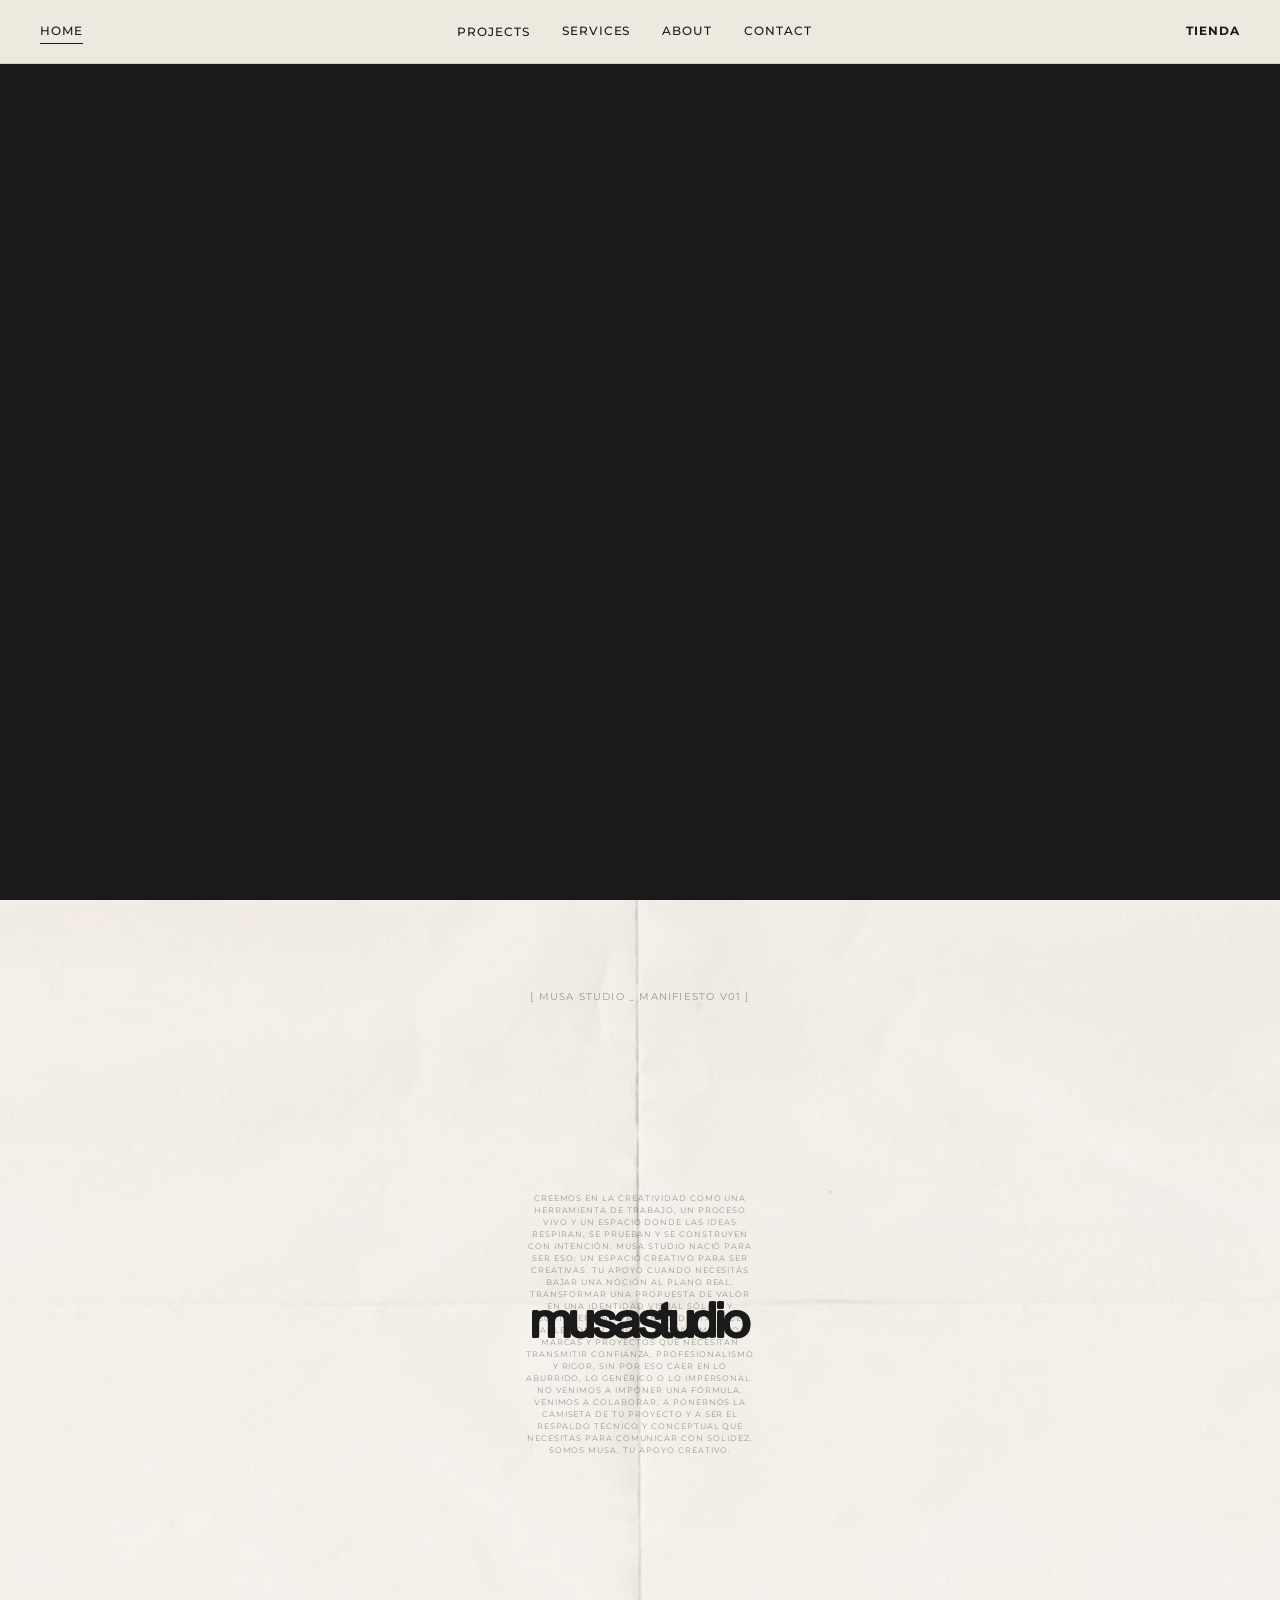
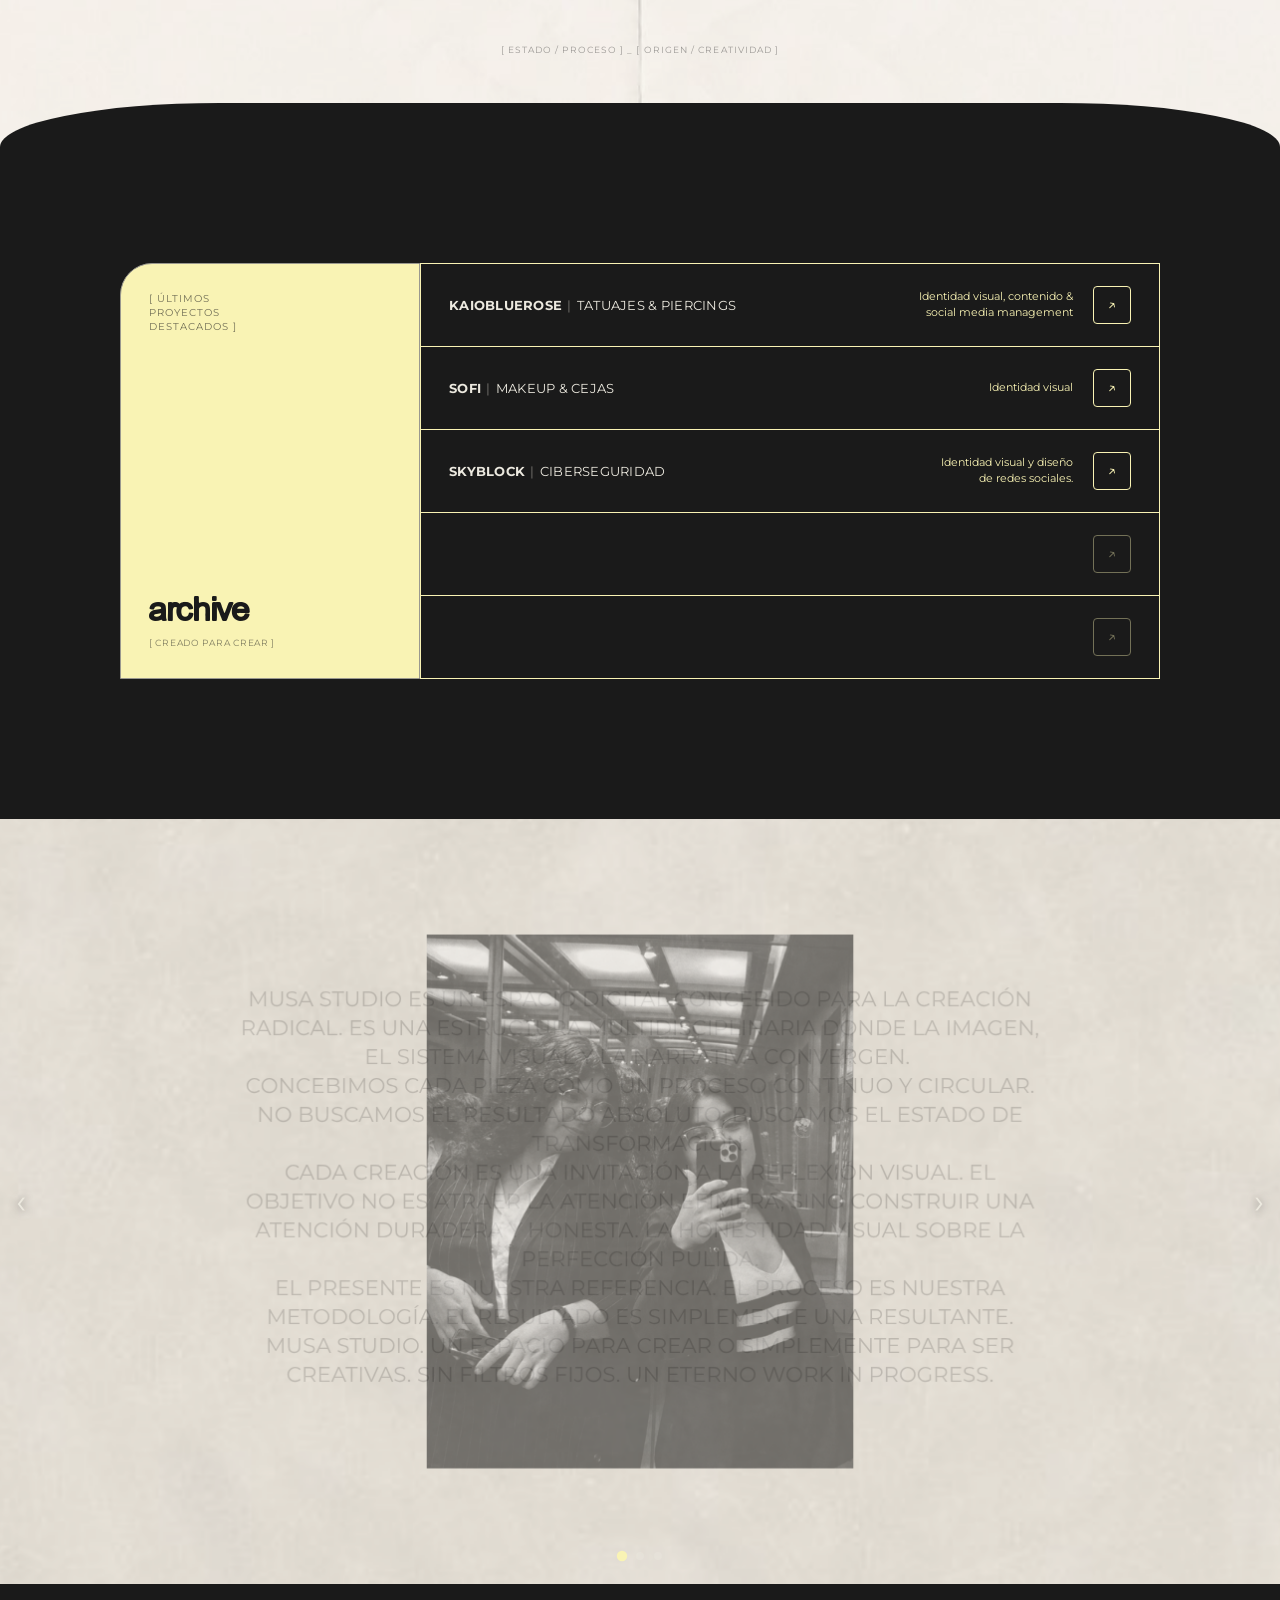
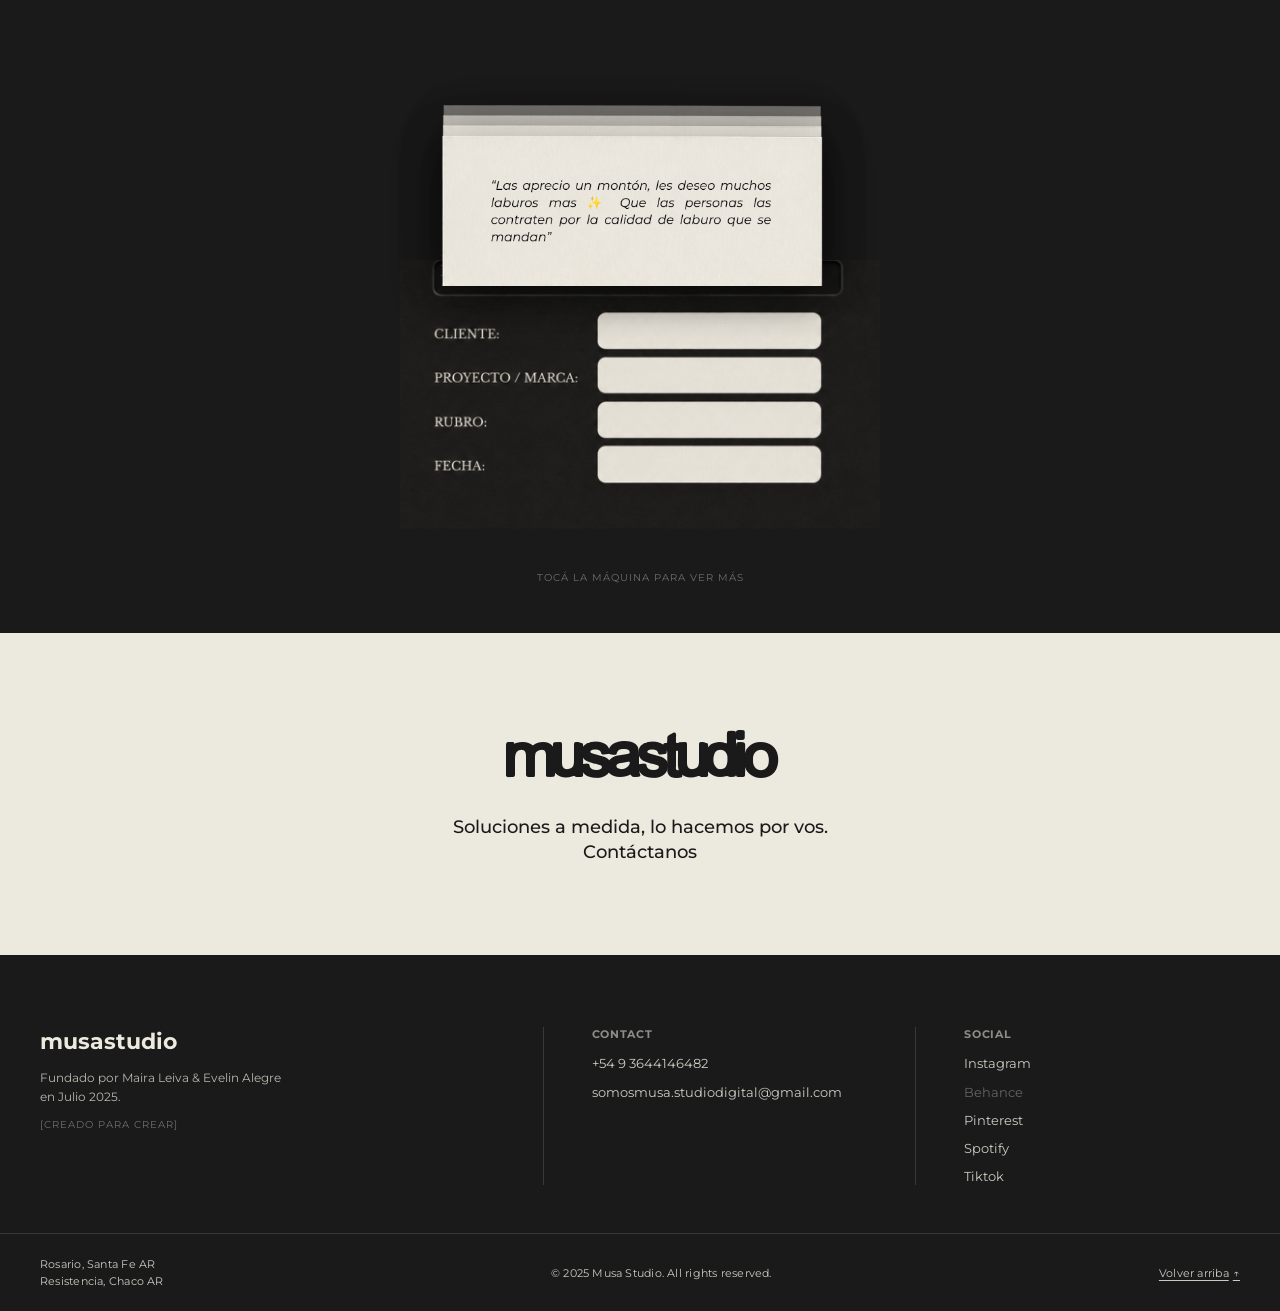
==== index.html @ b4efd7d6 "ultimo" ====
<!DOCTYPE html>
<html lang="es">
<head>
  <meta charset="UTF-8">
  <meta name="viewport" content="width=device-width, initial-scale=1.0">
  <title>musa studio</title>
  <meta name="description" content="musa studio — estudio digital. Editorial Brutalism mezclado con Raw Industrial &amp; Y2K Archive.">

  <!-- Montserrat (self-host disponible a pedido) -->
  <link rel="preconnect" href="https://fonts.googleapis.com">
  <link rel="preconnect" href="https://fonts.gstatic.com" crossorigin>
  <link href="https://fonts.googleapis.com/css2?family=Montserrat:ital,wght@0,400;0,500;0,600;0,700;1,400&display=swap" rel="stylesheet">

  <link rel="stylesheet" href="css/variables.css">
  <link rel="stylesheet" href="css/reset.css">
  <link rel="stylesheet" href="css/base.css">
  <link rel="stylesheet" href="css/navbar.css">
  <link rel="stylesheet" href="css/hero.css">
  <link rel="stylesheet" href="css/manifesto.css">
  <link rel="stylesheet" href="css/archive-index.css">
  <link rel="stylesheet" href="css/carousel.css">
  <link rel="stylesheet" href="css/testimonials.css">
  <link rel="stylesheet" href="css/solutions.css">
  <link rel="stylesheet" href="css/closing.css">
  <link rel="stylesheet" href="css/contact-modal.css">
  <link rel="stylesheet" href="css/main.css">
</head>
<body>

  <!-- ============================== NAVBAR ============================== -->
  <header class="navbar">
    <div class="navbar__inner container">
      <button class="navbar__toggle" aria-expanded="false" aria-controls="navbar-menu" aria-label="Abrir menú">
        <span></span><span></span><span></span>
      </button>

      <nav class="navbar__menu" id="navbar-menu">
        <a class="navbar__link is-active" href="index.html">Home</a>

        <div class="navbar__group">
          <div class="navbar__item navbar__item--dropdown">
            <a class="navbar__link" href="projects.html">Projects</a>
            <div class="navbar__dropdown">
              <a class="navbar__dropdown-link" href="kaiobluerose.html">Kaiobluerose</a>
              <a class="navbar__dropdown-link" href="sofi.html">Sofi</a>
              <a class="navbar__dropdown-link" href="skyblock.html">Skyblock</a>
              <a class="navbar__dropdown-link" href="essenza.html">Essenza</a>
              <a class="navbar__dropdown-link" href="connect.html">Connect</a>
              <a class="navbar__dropdown-link" href="hache.html">Hache</a>
              <a class="navbar__dropdown-link navbar__dropdown-link--flyers" href="projects.html#flyers">Flyers/Posters</a>
            </div>
          </div>
          <a class="navbar__link" href="services.html">Services</a>
          <a class="navbar__link" href="about.html">About</a>
          <a class="navbar__link" href="#contact" data-modal-trigger="contact">Contact</a>
        </div>

        <a class="navbar__link navbar__link--tienda" href="tienda.html">Tienda</a>
      </nav>
    </div>
  </header>

  <!-- ============================== MODAL CONTACTO ============================== -->
  <div class="contact-modal" id="contact-modal" aria-hidden="true">
    <div class="contact-modal__panel" role="dialog" aria-modal="true" aria-label="Contacto">
      <button class="contact-modal__close" type="button" data-modal-close aria-label="Cerrar">✕</button>

      <div class="contact-modal__grid">
        <div class="contact-modal__col">
          <div class="contact-modal__brand">
            <span class="contact-modal__r">®</span>
            <img class="contact-modal__mark" src="assets/images/logo.png" alt="musa studio">
          </div>
          <span class="contact-modal__est">Est. 05 Jul 2025</span>
          <address class="contact-modal__address">
            Rosario, Santa Fe<br>
            Resistencia, Chaco
          </address>
        </div>

        <div class="contact-modal__col">
          <span class="contact-modal__label">Contact</span>
          <a class="contact-modal__phone" href="https://wa.me/message/OO7WUYXF4WVVK1" target="_blank" rel="noopener">+54 9 3644146482</a>
          <a class="contact-modal__email" href="mailto:somosmusa.studiodigital@gmail.com">somosmusa.studiodigital@gmail.com</a>
        </div>

        <div class="contact-modal__col contact-modal__col--right">
          <span class="contact-modal__label">Social</span>
          <div class="contact-modal__social-grid">
            <a class="contact-modal__social" href="https://www.instagram.com/musa______studio/" target="_blank" rel="noopener">Instagram</a>
            <span class="contact-modal__social contact-modal__social--soon" aria-disabled="true">Behance</span>
            <a class="contact-modal__social" href="https://ar.pinterest.com/somosmusastudio/" target="_blank" rel="noopener">Pinterest</a>
            <a class="contact-modal__social" href="https://open.spotify.com/playlist/0AwYGRo3HM85vfNB5bU7Uz" target="_blank" rel="noopener">Spotify</a>
            <a class="contact-modal__social" href="https://www.tiktok.com/@somosmusa.studio" target="_blank" rel="noopener">Tiktok</a>
          </div>
        </div>
      </div>

      <div class="contact-modal__watermark" aria-hidden="true">contact us</div>
    </div>
  </div>

  <main>

    <!-- ============================== HERO (video) ============================== -->
    <section class="hero" id="home" aria-label="Video de presentación">
      <!--
        Reemplazá el src por tu archivo final (ver assets/video/README.txt).
        poster: primer frame o imagen de carga mientras el video no está listo.
      -->
      <video
        class="hero__video"
        autoplay
        muted
        loop
        playsinline
        webkit-playsinline="true"
        preload="auto"
        poster="assets/video/hero-poster.jpg"
      >
        <source src="assets/video/banner%201.mp4" type="video/mp4">
        <p class="hero__fallback">musa studio</p>
      </video>
    </section>

    <!-- ============================== MUSASTUDIO / MANIFESTO ============================== -->
    <section class="manifesto" id="manifesto" data-reveal aria-label="Manifiesto musa studio">

      <div class="manifesto__fold" aria-hidden="true"></div>

      <!-- 10 imágenes distribuidas alrededor en tamaños variados. Ajustá
           --pos-x / --pos-y (posición %) y --pos-w (ancho) a gusto. -->
      <div class="manifesto__reveal-layer" aria-hidden="true">
        <img class="reveal-img" style="--pos-x:14%; --pos-y:18%; --pos-w:200px;" src="assets/images/reveal/8.png" alt="" loading="lazy">
        <img class="reveal-img" style="--pos-x:83%; --pos-y:15%; --pos-w:170px;" src="assets/images/reveal/9.png" alt="" loading="lazy">
        <img class="reveal-img" style="--pos-x:9%; --pos-y:62%; --pos-w:220px;" src="assets/images/reveal/10.png" alt="" loading="lazy">
        <img class="reveal-img" style="--pos-x:88%; --pos-y:66%; --pos-w:190px;" src="assets/images/reveal/11.png" alt="" loading="lazy">
        <img class="reveal-img" style="--pos-x:30%; --pos-y:85%; --pos-w:160px;" src="assets/images/reveal/12.png" alt="" loading="lazy">
        <img class="reveal-img" style="--pos-x:70%; --pos-y:88%; --pos-w:150px;" src="assets/images/reveal/IMG_3309.JPG" alt="" loading="lazy">
        <img class="reveal-img" style="--pos-x:22%; --pos-y:42%; --pos-w:130px;" src="assets/images/reveal/diseno-10.png" alt="" loading="lazy">
        <img class="reveal-img" style="--pos-x:78%; --pos-y:44%; --pos-w:170px;" src="assets/images/reveal/PORTF-SERVICES.png" alt="" loading="lazy">
        <img class="reveal-img" style="--pos-x:50%; --pos-y:80%; --pos-w:150px;" src="assets/images/reveal/7.png" alt="" loading="lazy">
        <img class="reveal-img" style="--pos-x:40%; --pos-y:14%; --pos-w:120px;" src="assets/images/reveal/ELEM PORTFOLIO.png" alt="" loading="lazy">
      </div>

      <div class="manifesto__mask" aria-hidden="true"></div>

      <div class="manifesto__content">

        <span class="manifesto__tag">[ MUSA STUDIO _ MANIFIESTO v01 ]</span>

        <div class="manifesto__scroll-block">
          <p class="manifesto__body">Creemos en la creatividad como una herramienta de trabajo, un proceso vivo y un espacio donde las ideas respiran, se prueban y se construyen con intención. Musa Studio nació para ser eso: un espacio creativo para ser creativas. Tu apoyo cuando necesitás bajar una noción al plano real, transformar una propuesta de valor en una identidad visual sólida y sostener una presencia digital que hable con claridad. Trabajamos con marcas y proyectos que necesitan transmitir confianza, profesionalismo y rigor, sin por eso caer en lo aburrido, lo genérico o lo impersonal. No venimos a imponer una fórmula. Venimos a colaborar, a ponernos la camiseta de tu proyecto y a ser el respaldo técnico y conceptual que necesitás para comunicar con solidez. Somos MUSA, tu apoyo creativo.</p>
          <h2 class="manifesto__wordmark">musastudio</h2>
        </div>

        <span class="manifesto__tag manifesto__tag--footer">[ ESTADO / PROCESO ] _ [ ORIGEN / CREATIVIDAD ]</span>

      </div>

      <!-- El isotipo (1.png) va SOBRE el wordmark, no detrás: usa las mismas
           coordenadas de revelo (--mx/--my/--reveal-r heredadas de .manifesto)
           para aparecer justo donde está el cursor, por encima de todo. -->
      <div class="manifesto__logo-reveal" aria-hidden="true">
        <img src="assets/images/reveal/1.png" alt="" loading="lazy">
      </div>
    </section>

    <!-- ============================== ARCHIVE / PROYECTOS DESTACADOS ============================== -->
    <section class="archive-index" id="archive" aria-label="Últimos proyectos destacados">
      <div class="archive-index__panel">

        <div class="archive-index__left">
          <span class="archive-index__label">[ Últimos proyectos destacados ]</span>

          <div class="archive-index__brand">
            <span class="archive-index__brand-name">archive</span>
            <span class="archive-index__brand-sub">[ Creado para crear ]</span>
          </div>
        </div>

        <ul class="archive-index__list">
          <li class="archive-index__row">
            <a class="archive-index__row-link" href="kaiobluerose.html">
              <span class="archive-index__row-title"><span class="archive-index__row-brand">Kaiobluerose</span> <span class="archive-index__row-sep">|</span> Tatuajes &amp; Piercings</span>
              <span class="archive-index__row-desc">Identidad visual, contenido &amp;<br>social media management</span>
              <span class="archive-index__row-arrow" aria-hidden="true">↗︎</span>
            </a>
          </li>
          <li class="archive-index__row">
            <a class="archive-index__row-link" href="sofi.html">
              <span class="archive-index__row-title"><span class="archive-index__row-brand">Sofi</span> <span class="archive-index__row-sep">|</span> Makeup &amp; Cejas</span>
              <span class="archive-index__row-desc">Identidad visual</span>
              <span class="archive-index__row-arrow" aria-hidden="true">↗︎</span>
            </a>
          </li>
          <li class="archive-index__row">
            <a class="archive-index__row-link" href="skyblock.html">
              <span class="archive-index__row-title"><span class="archive-index__row-brand">Skyblock</span> <span class="archive-index__row-sep">|</span> Ciberseguridad</span>
              <span class="archive-index__row-desc">Identidad visual y diseño<br>de redes sociales.</span>
              <span class="archive-index__row-arrow" aria-hidden="true">↗︎</span>
            </a>
          </li>
          <!-- Filas vacías: slots listos para los próximos proyectos destacados.
               Este índice es solo para destacados — el resto de los
               proyectos (Essenza, Hache, Connect...) viven en el índice
               completo de la página Projects, no acá.
               Completá título/desc/href, o borrá el <li> si no las querés todavía. -->
          <li class="archive-index__row archive-index__row--empty">
            <a class="archive-index__row-link" href="projects.html">
              <span class="archive-index__row-title"></span>
              <span class="archive-index__row-desc"></span>
              <span class="archive-index__row-arrow" aria-hidden="true">↗︎</span>
            </a>
          </li>
          <li class="archive-index__row archive-index__row--empty">
            <a class="archive-index__row-link" href="projects.html">
              <span class="archive-index__row-title"></span>
              <span class="archive-index__row-desc"></span>
              <span class="archive-index__row-arrow" aria-hidden="true">↗︎</span>
            </a>
          </li>
        </ul>

      </div>
    </section>

    <!-- ============================== BANNER PROMOCIONAL (carrusel) ============================== -->
    <section class="carousel" id="promo" aria-label="Banner promocional" aria-roledescription="carrusel">
      <!-- Agregá/sacá <figure class="carousel__slide"> + su .carousel__dot según
           cuántas imágenes vayas a subir. Reemplazá los src por tus archivos
           (ver assets/images/carousel/README.txt). -->
      <div class="carousel__track">
        <figure class="carousel__slide is-active">
          <img src="assets/images/carousel/3.png" alt="" loading="lazy">
        </figure>
        <figure class="carousel__slide">
          <img src="assets/images/carousel/13.png" alt="" loading="lazy">
        </figure>
        <figure class="carousel__slide">
          <img src="assets/images/carousel/ad6.png" alt="" loading="lazy">
        </figure>
      </div>

      <button class="carousel__arrow carousel__arrow--prev" aria-label="Slide anterior">‹</button>
      <button class="carousel__arrow carousel__arrow--next" aria-label="Slide siguiente">›</button>

      <div class="carousel__dots" role="tablist" aria-label="Seleccionar slide">
        <button class="carousel__dot is-active" aria-label="Ir al slide 1" aria-selected="true"></button>
        <button class="carousel__dot" aria-label="Ir al slide 2" aria-selected="false"></button>
        <button class="carousel__dot" aria-label="Ir al slide 3" aria-selected="false"></button>
      </div>
    </section>

    <!-- ============================== TESTIMONIOS ============================== -->
    <section class="testimonials" id="testimonios" aria-label="Testimonios de clientes">
      <div class="testimonials__stage">

        <!-- Reemplazá los src por tus PNG (ver assets/images/testimonials/README.txt).
             Para sumar más tarjetas, copiá un <li> más: el JS las toma solas. -->
        <ul class="testimonials__cards">
          <li class="testimonials__card" data-stack="0">
            <img src="assets/images/testimonials/6.png" alt="Testimonio" loading="lazy">
          </li>
          <li class="testimonials__card" data-stack="1">
            <img src="assets/images/testimonials/7.png" alt="Testimonio" loading="lazy">
          </li>
          <li class="testimonials__card" data-stack="2">
            <img src="assets/images/testimonials/8.png" alt="Testimonio" loading="lazy">
          </li>
          <li class="testimonials__card" data-stack="3">
            <img src="assets/images/testimonials/9.png" alt="Testimonio" loading="lazy">
          </li>
          <li class="testimonials__card" data-stack="4">
            <img src="assets/images/testimonials/10.png" alt="Testimonio" loading="lazy">
          </li>
          <li class="testimonials__card" data-stack="5">
            <img src="assets/images/testimonials/11.png" alt="Testimonio" loading="lazy">
          </li>
          <li class="testimonials__card" data-stack="6">
            <img src="assets/images/testimonials/12.png" alt="Testimonio" loading="lazy">
          </li>
          <li class="testimonials__card" data-stack="7">
            <img src="assets/images/testimonials/13.png" alt="Testimonio" loading="lazy">
          </li>
        </ul>

        <button class="testimonials__machine" type="button" aria-label="Ver siguiente testimonio">
          <img src="assets/images/testimonials/maquina.png" alt="" aria-hidden="true">
        </button>

        <span class="testimonials__hint">Tocá la máquina para ver más</span>
      </div>
    </section>

    <!-- ============================== SOLUCIONES A MEDIDA ============================== -->
    <section class="solutions" aria-label="Soluciones a medida">
      <h2 class="solutions__wordmark">musastudio</h2>
      <p class="solutions__lead">Soluciones a medida, lo hacemos por vos. Contáctanos</p>
    </section>

    <!-- ============================== CIERRE ============================== -->
    <section class="closing" id="contacto" aria-label="Cierre">

      <div class="closing__main">

        <div class="closing__col closing__col--brand">
          <span class="closing__wordmark">musastudio</span>
          <p class="closing__founded">Fundado por Maira Leiva &amp; Evelin Alegre en Julio 2025.</p>
          <span class="closing__tag">[Creado para crear]</span>
        </div>

        <div class="closing__col closing__col--contact">
          <span class="closing__label">Contact</span>
          <a class="closing__link" href="https://wa.me/message/OO7WUYXF4WVVK1" target="_blank" rel="noopener">+54 9 3644146482</a>
          <a class="closing__link" href="mailto:somosmusa.studiodigital@gmail.com">somosmusa.studiodigital@gmail.com</a>
        </div>

        <div class="closing__col closing__col--social">
          <span class="closing__label">Social</span>
          <a class="closing__link" href="https://www.instagram.com/musa______studio/" target="_blank" rel="noopener">Instagram</a>
          <span class="closing__link closing__link--soon" aria-disabled="true">Behance</span>
          <a class="closing__link" href="https://ar.pinterest.com/somosmusastudio/" target="_blank" rel="noopener">Pinterest</a>
          <a class="closing__link" href="https://open.spotify.com/playlist/0AwYGRo3HM85vfNB5bU7Uz" target="_blank" rel="noopener">Spotify</a>
          <a class="closing__link" href="https://www.tiktok.com/@somosmusa.studio" target="_blank" rel="noopener">Tiktok</a>
        </div>

      </div>

      <footer class="closing__footer">
        <span class="closing__location">Rosario, Santa Fe AR<br>Resistencia, Chaco AR</span>
        <span>© 2025 Musa Studio. All rights reserved.</span>
        <a href="#home" class="closing__totop">
          <span class="closing__totop-label">Volver arriba</span>
          <span class="closing__totop-icon" aria-hidden="true">↑</span>
        </a>
      </footer>
    </section>

  </main>

  <script src="js/main.js" defer></script>
  <script src="js/reveal.js" defer></script>
  <script src="js/carousel.js" defer></script>
  <script src="js/testimonials.js" defer></script>
  <script src="js/contact-modal.js" defer></script>
</body>
</html>
---- css/variables.css ----
/* ==========================================================================
   MUSA STUDIO — Design tokens
   ========================================================================== */

:root {
  /* Colors */
  --color-bg: #ece9df;
  --color-text: #1a1a1a;
  --color-accent: #f9f3b4;
  --color-bg-rgb: 236, 233, 223;
  --color-text-rgb: 26, 26, 26;
  --color-accent-rgb: 249, 243, 180;
  --color-border-muted: #9a988f; /* gris "oficina" — para bordes sobre acento/negro sin usar el negro puro */

  /* Fonts */
  --font-display: 'Bootzy TM', 'Helvetica Neue', Arial, sans-serif;
  --font-body: 'Montserrat', 'Helvetica Neue', Arial, sans-serif;
  --font-asterisk: 'Redaction Asterisk', serif;

  /* Layout */
  --nav-height: 64px;
  --nav-height-mobile: 56px;
  --container-padding: 40px;
  --container-padding-mobile: 20px;

  /* Motion */
  --ease-default: cubic-bezier(0.65, 0, 0.35, 1);
}

@media (max-width: 767px) {
  :root {
    --container-padding: var(--container-padding-mobile);
  }
}
---- css/base.css ----
/* ==========================================================================
   Fonts
   ========================================================================== */

/* BOOTZY TM — fuente propietaria del estudio. */
@font-face {
  font-family: 'Bootzy TM';
  src: url('../fonts/BootzyTM.woff2') format('woff2'),
       url('../fonts/BootzyTM.woff') format('woff'),
       url('../fonts/BootzyTM.ttf') format('truetype');
  font-weight: 400 800;
  font-style: normal;
  font-display: swap;
}

/* REDACTION — usada solo para el glifo del asterisco de Projects. */
@font-face {
  font-family: 'Redaction Asterisk';
  src: url('../fonts/redaction-50-latin-400-italic.ttf') format('truetype');
  font-weight: 400;
  font-style: italic;
  font-display: swap;
}

/* Montserrat vía Google Fonts, ver <link> en index.html.
   Si preferís self-host (sin dependencia externa), avisame y armo
   /fonts/Montserrat-*.woff2 + @font-face acá mismo. */

/* ==========================================================================
   Base
   ========================================================================== */

body {
  background-color: var(--color-bg);
  color: var(--color-text);
  font-family: var(--font-body);
}

.container {
  width: 100%;
  padding-inline: var(--container-padding);
}

.visually-hidden {
  position: absolute;
  width: 1px;
  height: 1px;
  overflow: hidden;
  clip: rect(0 0 0 0);
  white-space: nowrap;
}

/* ==========================================================================
   Textura de papel — generada en CSS (SVG feTurbulence), sin imagen externa.
   Se aplica como overlay via ::before sobre cualquier elemento con esta clase.
   ========================================================================== */

.paper-texture {
  position: relative;
  background-color: var(--color-bg);
}

.paper-texture::before {
  content: '';
  position: absolute;
  inset: 0;
  pointer-events: none;
  background-image: url("data:image/svg+xml,%3Csvg xmlns='http://www.w3.org/2000/svg' width='320' height='320'%3E%3Cfilter id='n'%3E%3CfeTurbulence type='fractalNoise' baseFrequency='0.85' numOctaves='3' stitchTiles='stitch'/%3E%3CfeColorMatrix type='matrix' values='0 0 0 0 0 0 0 0 0 0 0 0 0 0 0 0 0 0 0.45 0'/%3E%3C/filter%3E%3Crect width='100%25' height='100%25' filter='url(%23n)'/%3E%3C/svg%3E");
  background-repeat: repeat;
  mix-blend-mode: multiply;
  opacity: 0.35;
  z-index: 1;
}

/* asegura que el contenido real quede por encima de la textura */
.paper-texture > * {
  position: relative;
  z-index: 2;
}
---- css/navbar.css ----
/* ==========================================================================
   Navbar — fija, ancho completo, se mantiene en scroll
   ========================================================================== */

.navbar {
  position: fixed;
  top: 0;
  left: 0;
  width: 100%;
  height: var(--nav-height);
  z-index: 1000;
  background-color: var(--color-bg);
  border-bottom: 1px solid rgba(var(--color-text-rgb), 0.12);
}

.navbar__inner {
  position: relative;
  height: 100%;
  display: flex;
  align-items: center;
}

.navbar__menu {
  width: 100%;
  height: 100%;
  display: flex;
  align-items: center;
  justify-content: space-between;
  gap: 24px;
}

.navbar__group {
  display: flex;
  align-items: center;
  gap: 32px;
}

.navbar__link {
  font-family: var(--font-body);
  font-size: 12px;
  font-weight: 500;
  letter-spacing: 0.08em;
  text-transform: uppercase;
  white-space: nowrap;
  position: relative;
  padding-block: 4px;
}

.navbar__link::after {
  content: '';
  position: absolute;
  left: 0;
  bottom: 0;
  width: 0%;
  height: 1px;
  background-color: var(--color-text);
  transition: width 0.25s var(--ease-default);
}

.navbar__link:hover::after,
.navbar__link.is-active::after {
  width: 100%;
}

.navbar__link--tienda {
  font-weight: 700;
}

/* ---- Dropdown "Projects" (hover, solo desktop) ---- */

.navbar__item--dropdown {
  position: relative;
}

.navbar__dropdown {
  /* pegado (top:100%, sin margin) a propósito: un margin acá crearía un
     hueco "muerto" entre el link y el menú donde se pierde el :hover al
     mover el mouse en diagonal, y con pointer-events:none el clic no
     llega. El aire visual de antes ahora es padding-top, así el área
     hover-able queda continua desde el link hasta el último ítem. */
  position: absolute;
  top: 100%;
  left: 50%;
  transform: translateX(-50%) translateY(4px);
  background-color: var(--color-bg);
  border: 1px solid rgba(var(--color-text-rgb), 0.12);
  border-radius: 10px;
  padding: 20px 8px 8px;
  display: flex;
  flex-direction: column;
  gap: 1px;
  min-width: 190px;
  box-shadow: 0 16px 36px rgba(var(--color-text-rgb), 0.18);
  opacity: 0;
  visibility: hidden;
  pointer-events: none;
  transition: opacity 0.2s var(--ease-default), transform 0.2s var(--ease-default), visibility 0s linear 0.2s;
  z-index: 1100;
}

.navbar__item--dropdown:hover .navbar__dropdown,
.navbar__item--dropdown:focus-within .navbar__dropdown {
  opacity: 1;
  visibility: visible;
  pointer-events: auto;
  transform: translateX(-50%) translateY(0);
  transition: opacity 0.2s var(--ease-default), transform 0.2s var(--ease-default);
}

.navbar__dropdown-link {
  font-family: var(--font-body);
  font-size: 12px;
  font-weight: 500;
  letter-spacing: 0.06em;
  text-transform: uppercase;
  color: var(--color-text);
  white-space: nowrap;
  padding: 9px 14px;
  border-radius: 6px;
  transition: background-color 0.15s var(--ease-default);
}

.navbar__dropdown-link:hover,
.navbar__dropdown-link:focus-visible {
  background-color: var(--color-accent);
  outline: none;
}

.navbar__dropdown-link--flyers {
  margin-top: 6px;
  padding-top: 15px;
  border-top: 1px solid rgba(var(--color-text-rgb), 0.12);
}

/* El dropdown es un recurso de mouse/hover — en mobile "Projects" es
   un link normal, sin submenú. */
@media (max-width: 767px) {
  .navbar__dropdown {
    display: none;
  }
}

/* ---- Variante oscura (páginas con hero negro, ej. Projects) ---- */

.navbar--dark {
  background-color: var(--color-text);
  border-bottom-color: rgba(var(--color-bg-rgb), 0.12);
}

.navbar--dark .navbar__link {
  color: var(--color-bg);
}

.navbar--dark .navbar__link::after {
  background-color: var(--color-bg);
}

.navbar--dark .navbar__toggle span {
  background-color: var(--color-bg);
}

@media (max-width: 767px) {
  .navbar--dark .navbar__menu {
    background-color: var(--color-text);
  }
}

/* ---- Toggle mobile (hamburger) ---- */

.navbar__toggle {
  display: none;
  position: absolute;
  /* right:0 ignoraba el padding del contenedor y quedaba pegada al
     borde real de la pantalla — se posiciona relativo al borde de la
     caja, no de su padding */
  right: var(--container-padding-mobile);
  top: 50%;
  transform: translateY(-50%);
  flex-direction: column;
  justify-content: center;
  gap: 5px;
  width: 32px;
  height: 32px;
  z-index: 1001;
}

.navbar__toggle span {
  display: block;
  width: 100%;
  height: 1.5px;
  background-color: var(--color-text);
  transition: transform 0.25s var(--ease-default), opacity 0.25s var(--ease-default);
}

.navbar__toggle[aria-expanded="true"] span:nth-child(1) {
  transform: translateY(6.5px) rotate(45deg);
}
.navbar__toggle[aria-expanded="true"] span:nth-child(2) {
  opacity: 0;
}
.navbar__toggle[aria-expanded="true"] span:nth-child(3) {
  transform: translateY(-6.5px) rotate(-45deg);
}

/* ==========================================================================
   Responsive
   ========================================================================== */

@media (max-width: 1024px) {
  .navbar__group,
  .navbar__menu {
    gap: 20px;
  }
}

@media (max-width: 767px) {
  .navbar {
    height: var(--nav-height-mobile);
  }

  .navbar__toggle {
    display: flex;
  }

  .navbar__menu {
    position: fixed;
    inset: 0;
    top: var(--nav-height-mobile);
    height: calc(100svh - var(--nav-height-mobile));
    background-color: var(--color-bg);
    flex-direction: column;
    /* a la derecha a propósito: queda cerca del pulgar de la mano que
       sostiene el teléfono y tocó la hamburguesa, también a la derecha */
    align-items: flex-end;
    text-align: right;
    justify-content: center;
    gap: 28px;
    padding: var(--container-padding-mobile);
    transform: translateX(100%);
    transition: transform 0.35s var(--ease-default);
    visibility: hidden;
  }

  .navbar__menu.is-open {
    transform: translateX(0);
    visibility: visible;
  }

  .navbar__menu .navbar__group {
    flex-direction: column;
    align-items: flex-end;
    gap: 22px;
  }

  .navbar__menu .navbar__link {
    font-size: 22px;
  }
}
---- css/hero.css ----
/* ==========================================================================
   Hero — sección de video a pantalla completa
   ========================================================================== */

.hero {
  position: relative;
  width: 100%;
  height: 100svh;
  overflow: hidden;
  background-color: var(--color-text); /* se ve mientras carga el video */
}

.hero__video {
  position: absolute;
  inset: 0;
  width: 100%;
  height: 100%;
  object-fit: cover;
}

/* Texto/alt de respaldo si el navegador no reproduce video */
.hero__fallback {
  position: absolute;
  inset: 0;
  display: flex;
  align-items: center;
  justify-content: center;
  color: var(--color-bg);
  font-family: var(--font-body);
  font-size: 14px;
  letter-spacing: 0.08em;
  text-transform: uppercase;
}

@media (max-width: 767px) {
  .hero {
    height: 100svh;
  }
}
---- css/manifesto.css ----
/* ==========================================================================
   Sección "musastudio" — wordmark + manifiesto + reveal de imágenes al cursor
   ========================================================================== */

@property --reveal-r {
  syntax: '<length>';
  /* true: el JS setea esta variable en .manifesto (la sección), y tanto
     .manifesto__mask como .manifesto__logo-reveal la necesitan por
     herencia. Con inherits:false (como estaba) nunca llegaba y el radio
     quedaba fijo en 0 — por eso no se veía nada del revelado. */
  inherits: true;
  initial-value: 0px;
}

.manifesto {
  position: relative;
  z-index: 0; /* crea su propio stacking context: sin esto, los z-index
    internos (hasta 4) se filtran al contexto raíz y terminan pintando por
    encima de .archive-index, que la superpone desde abajo */
  overflow: hidden;
  padding-block: 90px;
  background-color: var(--color-bg);
  background-image: url('../assets/images/reveal/fondo%20textura.png');
  background-size: cover;
  background-position: center;
  background-repeat: no-repeat;
}

/* Línea de pliegue central, simulando el papel doblado al medio */
.manifesto__fold {
  position: absolute;
  top: 0;
  left: 50%;
  width: 60px;
  height: 100%;
  transform: translateX(-50%);
  background: linear-gradient(
    90deg,
    transparent 0%,
    rgba(var(--color-text-rgb), 0.05) 46%,
    rgba(var(--color-text-rgb), 0.09) 50%,
    rgba(var(--color-text-rgb), 0.05) 54%,
    transparent 100%
  );
  z-index: 1;
  pointer-events: none;
}

/* ---- Capa de imágenes a revelar (debajo de todo) ---- */

.manifesto__reveal-layer {
  position: absolute;
  inset: 0;
  z-index: 2;
  pointer-events: none;
  opacity: 0;
  transition: opacity 0.3s var(--ease-default);
}

/* Red de seguridad: sin esta clase (que JS agrega/saca en hover), las
   imágenes quedan invisibles pase lo que pase con el mask-image de abajo. */
.manifesto.is-reveal-active .manifesto__reveal-layer {
  opacity: 1;
}

.reveal-img {
  position: absolute;
  left: var(--pos-x);
  top: var(--pos-y);
  width: var(--pos-w, 200px);
  aspect-ratio: 4 / 5;
  object-fit: cover;
  transform: translate(-50%, -50%);
  background-color: rgba(var(--color-text-rgb), 0.15);
}

/* ---- Isotipo — vive POR ENCIMA del wordmark, no detrás ----
   Usa el mismo agujero circular (mismas --mx/--my/--reveal-r, heredadas de
   .manifesto) pero pintado en una capa con z-index mayor al del contenido,
   así aparece delante de "musastudio" en vez de chocar/taparse con él. */
.manifesto__logo-reveal {
  position: absolute;
  inset: 0;
  z-index: 5;
  display: flex;
  align-items: center;
  justify-content: center;
  pointer-events: none;
  opacity: 0;
  transition: opacity 0.3s var(--ease-default);
  /* Radio extra (+150px) sobre el de la máscara de papel: la imagen del
     logo está corrida hacia arriba (ver .manifesto__logo-reveal img), así
     que este agujero necesita ser más grande para que llegue a cubrirla,
     si no el corrimiento la saca del área visible. */
  -webkit-mask-image: radial-gradient(
    circle calc(var(--reveal-r, 0px) + 150px) at var(--mx, 50%) var(--my, 50%),
    black 0%,
    black 70%,
    transparent 100%
  );
  mask-image: radial-gradient(
    circle calc(var(--reveal-r, 0px) + 150px) at var(--mx, 50%) var(--my, 50%),
    black 0%,
    black 70%,
    transparent 100%
  );
}

.manifesto.is-reveal-active .manifesto__logo-reveal {
  opacity: 1;
}

.manifesto__logo-reveal img {
  width: 90px;
  object-fit: contain;
  /* corrido hacia arriba para no quedar pegado sobre "musastudio" */
  transform: translateY(-130px);
}

/* ---- Capa "papel" que se recorta alrededor del cursor ---- */

.manifesto__mask {
  position: absolute;
  inset: 0;
  z-index: 3;
  background-color: var(--color-bg);
  /* Misma imagen que el fondo de .manifesto — esta capa es la que se ve en
     todo momento (tapa las imágenes de revelo); donde el mouse "abre" el
     agujero, se ve la imagen de revelo limpia, sin textura encima. */
  background-image: url('../assets/images/reveal/fondo%20textura.png');
  background-size: cover;
  background-position: center;
  background-repeat: no-repeat;
  -webkit-mask-image: radial-gradient(
    circle var(--reveal-r, 0px) at var(--mx, 50%) var(--my, 50%),
    transparent 0%,
    transparent 70%,
    black 100%
  );
  mask-image: radial-gradient(
    circle var(--reveal-r, 0px) at var(--mx, 50%) var(--my, 50%),
    transparent 0%,
    transparent 70%,
    black 100%
  );
  transition: --reveal-r 0.4s var(--ease-default);
  pointer-events: none;
}

/* ---- Contenido: wordmark centrado + manifiesto corrido detrás ---- */

.manifesto__content {
  position: relative;
  z-index: 4;
  display: flex;
  flex-direction: column;
  align-items: center;
  gap: 32px;
}

/* El wordmark centrado; sección chica y despejada (sin párrafo de fondo
   por ahora — vuelve cuando llegue el copy nuevo). */
.manifesto__scroll-block {
  /* grid con una sola celda ("stack"): el párrafo y el wordmark comparten
     exactamente el mismo lugar, uno detrás del otro — a diferencia de
     position:absolute + margin:auto, esto no depende de que el ancho
     disponible se calcule "a mano" y no se rompe en desktop */
  position: relative;
  width: 100%;
  min-height: 64vh;
  display: grid;
  grid-template-areas: 'stack';
  align-items: center;
  justify-items: center;
}

/* El manifiesto va detrás del wordmark, en el mismo lugar centrado —
   misma estética que los tags [ MUSA STUDIO... ] / [ ESTADO/PROCESO... ]
   que lo rodean: Montserrat, chico, tracked, mayúsculas, opacidad baja.
   El ancho de columna (max-width) es fijo, no depende del viewport, así
   el largo de renglón es el mismo en mobile y en desktop. */
.manifesto__body {
  grid-area: stack;
  z-index: 1;
  align-self: center;
  max-width: 56ch;
  padding-inline: 24px;
  font-family: var(--font-body);
  font-size: 8px;
  line-height: 1.5;
  letter-spacing: 0.12em;
  text-transform: uppercase;
  text-align: center;
  opacity: 0.4;
}

.manifesto__wordmark {
  grid-area: stack;
  position: relative;
  z-index: 2;
  font-family: var(--font-display);
  font-weight: 800;
  font-size: clamp(28px, 4.5vw, 60px);
  letter-spacing: -0.02em;
  line-height: 1;
  text-align: center;
}

.manifesto__tag {
  font-family: var(--font-body);
  font-size: 10px;
  letter-spacing: 0.12em;
  text-transform: uppercase;
  opacity: 0.4;
  text-align: center;
}

.manifesto__tag--footer {
  font-size: 9px;
  opacity: 0.4;
}

/* ==========================================================================
   Responsive
   ========================================================================== */

@media (max-width: 767px) {
  .manifesto {
    padding-block: 64px;
  }

  .manifesto__content {
    gap: 20px;
  }

  .manifesto__scroll-block {
    min-height: 48vh;
  }

  .manifesto__fold {
    width: 30px;
  }

  .reveal-img {
    width: 120px;
  }
}
---- css/archive-index.css ----
/* ==========================================================================
   Archive — índice de últimos proyectos destacados
   Toda la sección es negra (#1a1a1a) con esquinas superiores curvas —
   sube por encima del límite del manifiesto (margin-top negativo) para que
   la textura de papel se vea de fondo justo en el huequito que deja la
   curva, fusionando ambas secciones sin corte duro. El panel amarillo +
   lista quedan "flotando" con aire negro alrededor, no pegados al borde.
   ========================================================================== */

.archive-index {
  position: relative;
  z-index: 1;
  background-color: var(--color-text);
  /* radio elíptico: horizontal bien abierto / vertical bajo, para que la
     curva se estire a lo ancho en vez de ser un cuarto de círculo apretado
     en la punta. Sintaxis: <radios-horizontales> / <radios-verticales>. */
  border-radius: 220px 220px 0 0 / 44px 44px 0 0;
  overflow: hidden;
  margin-top: -44px;
  padding: 160px var(--container-padding) 140px;
}

.archive-index__panel {
  display: grid;
  grid-template-columns: minmax(220px, 300px) 1fr;
  max-width: 1040px;
  margin-inline: auto;
}

/* ---- Panel izquierdo: "archive" ---- */

.archive-index__left {
  background-color: var(--color-accent);
  border: 1px solid var(--color-border-muted);
  border-radius: 32px 0 0 0;
  padding: 28px;
  display: flex;
  flex-direction: column;
  justify-content: space-between;
  gap: 48px;
  min-height: 320px;
}

.archive-index__label {
  font-family: var(--font-body);
  font-size: 10px;
  letter-spacing: 0.1em;
  text-transform: uppercase;
  color: var(--color-text);
  opacity: 0.6;
  max-width: 15ch;
}

.archive-index__brand {
  display: flex;
  flex-direction: column;
  gap: 6px;
}

.archive-index__brand-name {
  font-family: var(--font-display);
  font-weight: 800;
  font-size: clamp(28px, 3vw, 40px);
  line-height: 1;
  color: var(--color-text);
}

.archive-index__brand-sub {
  font-family: var(--font-body);
  font-size: 9px;
  letter-spacing: 0.08em;
  text-transform: uppercase;
  color: var(--color-text);
  opacity: 0.55;
}

/* ---- Lista de proyectos ---- */

.archive-index__list {
  display: flex;
  flex-direction: column;
}

.archive-index__row-link {
  display: grid;
  grid-template-columns: 1fr auto auto;
  align-items: center;
  gap: 20px;
  padding: 22px 28px;
  /* línea fina en el color clave — así cada opción se remarca contra el
     fondo negro y no se pierde. Sin border-top: lo pone el borde inferior
     de la fila anterior, así la unión entre dos filas es una sola línea,
     nunca doble. */
  border: 1px solid var(--color-accent);
  border-top: none;
  transition: background-color 0.25s var(--ease-default), border-color 0.25s var(--ease-default);
}

.archive-index__list > .archive-index__row:first-child .archive-index__row-link {
  border-top: 1px solid var(--color-accent);
}

.archive-index__row-title {
  font-family: var(--font-body);
  font-size: 13px;
  font-weight: 400;
  letter-spacing: 0.02em;
  text-transform: uppercase;
  color: var(--color-bg);
  transition: color 0.2s var(--ease-default);
}

/* el bold va solo en el nombre de marca, no en la categoría que sigue */
.archive-index__row-brand {
  font-weight: 700;
}

.archive-index__row-sep {
  opacity: 0.45;
  margin-inline: 2px;
}

.archive-index__row-desc {
  font-family: var(--font-body);
  font-size: 11px;
  color: var(--color-accent);
  /* se arma en 2 renglones cuando el texto es más largo (Kaio, Skyblock) —
     eso evita que empuje la columna del título y quede todo apretado */
  /* el salto de línea de Kaio/Skyblock ahora es explícito (<br> en el HTML),
     no depende de dónde el texto rompe por ancho — así que esto es solo un
     techo de seguridad para textos futuros más largos */
  max-width: 32ch;
  text-align: right;
  transition: color 0.2s var(--ease-default);
}

.archive-index__row-arrow {
  width: 38px;
  height: 38px;
  display: flex;
  align-items: center;
  justify-content: center;
  border: 1px solid var(--color-accent);
  border-radius: 4px;
  color: var(--color-accent);
  font-size: 16px;
  line-height: 1;
  transition: background-color 0.25s var(--ease-default), color 0.25s var(--ease-default);
}

/* "según donde pongas el cursor, se pinta esa opción del color clave
   y el texto invierte a negro para contrastar" — igual que la caja archive.
   :active también, para que al tocar en mobile (sin cursor/hover) se
   vea el mismo pintado mientras el dedo sigue apoyado. */
.archive-index__row-link:hover,
.archive-index__row-link:focus-visible,
.archive-index__row-link:active {
  background-color: var(--color-accent);
  outline: none;
}

.archive-index__row-link:hover .archive-index__row-title,
.archive-index__row-link:hover .archive-index__row-desc,
.archive-index__row-link:focus-visible .archive-index__row-title,
.archive-index__row-link:focus-visible .archive-index__row-desc,
.archive-index__row-link:active .archive-index__row-title,
.archive-index__row-link:active .archive-index__row-desc {
  color: var(--color-text);
}

.archive-index__row-link:hover .archive-index__row-arrow,
.archive-index__row-link:focus-visible .archive-index__row-arrow,
.archive-index__row-link:active .archive-index__row-arrow {
  background-color: transparent;
  border-color: var(--color-text);
  color: var(--color-text);
}

.archive-index__row--empty .archive-index__row-arrow {
  opacity: 0.4;
}

/* Las filas vacías no tienen adónde ir: no se pintan al pasar el cursor,
   para que quede claro que no hay contenido para ver ahí. */
.archive-index__row--empty .archive-index__row-link:hover,
.archive-index__row--empty .archive-index__row-link:focus-visible,
.archive-index__row--empty .archive-index__row-link:active {
  background-color: transparent;
  box-shadow: none;
  cursor: default;
}

.archive-index__row--empty .archive-index__row-link:hover .archive-index__row-arrow,
.archive-index__row--empty .archive-index__row-link:focus-visible .archive-index__row-arrow,
.archive-index__row--empty .archive-index__row-link:active .archive-index__row-arrow {
  background-color: transparent;
  border-color: var(--color-accent);
  color: var(--color-accent);
  opacity: 0.4;
}

/* ==========================================================================
   Responsive
   ========================================================================== */

@media (max-width: 767px) {
  .archive-index {
    border-radius: 110px 110px 0 0 / 22px 22px 0 0;
    margin-top: -22px;
    padding: 100px var(--container-padding-mobile) 80px;
  }

  .archive-index__panel {
    grid-template-columns: 1fr;
  }

  .archive-index__left {
    border-radius: 20px 20px 0 0;
    min-height: unset;
    flex-direction: row;
    align-items: flex-end;
    justify-content: space-between;
    gap: 16px;
  }

  /* en mobile "archive" es lo único que queda de la marca — sin el
     subtítulo, y más grande para que se note bien */
  .archive-index__brand-sub {
    display: none;
  }

  .archive-index__brand-name {
    font-size: 48px;
  }

  .archive-index__row-link {
    grid-template-columns: 1fr auto;
    grid-template-areas:
      'title arrow'
      'desc  arrow';
    row-gap: 4px;
    padding: 18px 20px;
  }

  .archive-index__row-title {
    grid-area: title;
    font-size: 12px;
  }

  .archive-index__row-desc {
    grid-area: desc;
    white-space: normal;
    text-align: left;
    color: var(--color-bg);
    opacity: 0.8;
  }

  .archive-index__row-arrow {
    grid-area: arrow;
    width: 32px;
    height: 32px;
    font-size: 14px;
  }
}
---- css/carousel.css ----
/* ==========================================================================
   Carrusel — banner promocional (autoplay, sin librerías)
   ========================================================================== */

.carousel {
  position: relative;
  width: 100%;
  height: 85vh;
  overflow: hidden;
  background-color: var(--color-text);
}

.carousel__track {
  position: relative;
  width: 100%;
  height: 100%;
}

.carousel__slide {
  position: absolute;
  inset: 0;
  opacity: 0;
  visibility: hidden;
  transition: opacity 0.9s var(--ease-default), visibility 0s linear 0.9s;
}

.carousel__slide.is-active {
  opacity: 1;
  visibility: visible;
  transition: opacity 0.9s var(--ease-default);
}

.carousel__slide img {
  width: 100%;
  height: 100%;
  object-fit: cover;
}

/* ---- Flechas ---- */

.carousel__arrow {
  position: absolute;
  top: 50%;
  transform: translateY(-50%);
  display: flex;
  align-items: center;
  justify-content: center;
  background: none;
  border: none;
  color: var(--color-bg);
  font-size: 34px;
  line-height: 1;
  text-shadow: 0 1px 8px rgba(0, 0, 0, 0.5);
  z-index: 2;
  transition: opacity 0.2s var(--ease-default);
}

.carousel__arrow:hover {
  opacity: 0.6;
}

.carousel__arrow--prev {
  left: 16px;
}

.carousel__arrow--next {
  right: 16px;
}

/* ---- Dots ---- */

.carousel__dots {
  position: absolute;
  left: 50%;
  bottom: 24px;
  transform: translateX(-50%);
  display: flex;
  gap: 10px;
  z-index: 2;
}

.carousel__dot {
  width: 8px;
  height: 8px;
  border-radius: 50%;
  background-color: rgba(var(--color-bg-rgb), 0.4);
  transition: background-color 0.2s var(--ease-default), transform 0.2s var(--ease-default);
}

.carousel__dot.is-active {
  background-color: var(--color-accent);
  transform: scale(1.3);
}

/* ==========================================================================
   Responsive
   ========================================================================== */

@media (max-width: 767px) {
  .carousel {
    height: 60vh;
  }

  .carousel__arrow {
    font-size: 26px;
  }

  .carousel__arrow--prev {
    left: 10px;
  }

  .carousel__arrow--next {
    right: 10px;
  }
}
---- css/testimonials.css ----
/* ==========================================================================
   Testimonios — máquina + stack de tarjetas, unidos en una sola pieza.
   Al tocar la máquina, la tarjeta activa sale hacia arriba y se desvanece,
   mientras la siguiente avanza a su lugar.
   ========================================================================== */

.testimonials {
  background-color: var(--color-text);
  padding-block: 48px;
  overflow: hidden;
}

.testimonials__stage {
  display: flex;
  flex-direction: column;
  align-items: center;
}

/* ---- Stack de tarjetas ---- */

.testimonials__cards {
  position: relative;
  width: min(636px, 92vw);
  /* tarjetas recortadas sin relleno transparente abajo — proporción real
     ~1878×750 */
  aspect-ratio: 1878 / 750;
  /* se mete un poco dentro de la abertura de la máquina, no solo "toca" el
     borde — simula que la tarjeta sale de ahí adentro */
  margin-bottom: -100px;
  /* un pilín corrida a la izquierda respecto del centro */
  margin-left: -18px;
  z-index: 2;
  list-style: none;
}

/* Estado por defecto = "en cola" (fuera de vista, arriba y desvanecida).
   Es también el punto de llegada de la tarjeta que se acaba de tocar, así
   que ese recorrido (0 → 1 → 2 → 3 → acá) es lo que crea el "sale hacia
   arriba" — todas las paradas del camino tienen transform propio, nada
   salta directo a invisible sin recorrer el camino. */
.testimonials__card {
  position: absolute;
  inset: 0;
  transition: transform 0.45s var(--ease-default), opacity 0.45s var(--ease-default);
  will-change: transform, opacity;
  /* solo translateY, sin scale — que se sienta como un deslizamiento
     limpio hacia arriba, no un achicamiento */
  transform: translateY(-70px);
  opacity: 0;
  z-index: 36;
  pointer-events: none;
}

.testimonials__card img {
  width: 100%;
  height: 100%;
  object-fit: contain;
  /* ancladas abajo: así el borde inferior real de cada tarjeta (no un
     espacio vacío del recuadro) es lo que se apoya sobre la máquina */
  object-position: bottom;
  filter: drop-shadow(0 12px 24px rgba(0, 0, 0, 0.35));
}

/* Profundidad del stack — JS asigna data-stack="0,1,2,3..." según el orden
   actual. 0 = tarjeta activa (arriba de todo, apoyada sobre la máquina). */
.testimonials__card[data-stack='0'] {
  transform: translateY(0);
  opacity: 1;
  z-index: 40;
}

.testimonials__card[data-stack='1'] {
  transform: translateY(-10px);
  opacity: 0.9;
  z-index: 39;
}

.testimonials__card[data-stack='2'] {
  transform: translateY(-20px);
  opacity: 0.7;
  z-index: 38;
}

.testimonials__card[data-stack='3'] {
  transform: translateY(-30px);
  opacity: 0.45;
  z-index: 37;
}

/* ---- Máquina ---- */

.testimonials__machine {
  position: relative;
  z-index: 1;
  /* un poco más ancha que las tarjetas a propósito: las tarjetas quedan
     centradas y por encima, simulando que salen de la máquina */
  width: min(660px, 96vw);
  /* baja la máquina sola (las tarjetas no se tocan) para que coincida
     con la posición actual de las tarjetas sin taparla de más */
  margin-top: 74px;
  background: none;
  border: none;
  padding: 0;
  cursor: pointer;
  transition: transform 0.2s var(--ease-default);
}

.testimonials__machine:hover,
.testimonials__machine:focus-visible {
  transform: translateY(-2px);
}

.testimonials__machine:active {
  transform: translateY(1px);
}

.testimonials__machine img {
  width: 100%;
  display: block;
  object-fit: contain;
  /* anclada arriba: el borde superior real de la máquina (no un espacio
     vacío del recuadro) es lo que recibe a la tarjeta */
  object-position: top;
}

.testimonials__hint {
  /* negativo: la máquina también tiene aire vacío debajo del dibujo real,
     así que hace falta acercar el texto a mano */
  margin-top: -60px;
  font-family: var(--font-body);
  font-size: 10px;
  letter-spacing: 0.1em;
  text-transform: uppercase;
  color: var(--color-bg);
  opacity: 0.4;
  text-align: center;
}

/* ==========================================================================
   Responsive
   ========================================================================== */

@media (max-width: 767px) {
  .testimonials {
    padding-block: 32px;
  }

  .testimonials__cards {
    width: min(360px, 90vw);
    margin-bottom: -88px;
    margin-left: -10px;
  }

  .testimonials__machine {
    margin-top: 70px;
  }

  .testimonials__hint {
    margin-top: -46px;
  }
}
---- css/solutions.css ----
/* ==========================================================================
   Sección "Soluciones a medida" — franja simple entre testimonios y cierre.
   Fondo color base, todo centrado en el mismo eje: frase → wordmark → tag.
   Mismo diseño en todas las pantallas.
   ========================================================================== */

.solutions {
  background-color: var(--color-bg);
  padding-block: 90px;
  padding-inline: var(--container-padding);
  display: flex;
  flex-direction: column;
  align-items: center;
  gap: 20px;
  text-align: center;
}

.solutions__lead {
  font-family: var(--font-body);
  font-size: 18px;
  font-weight: 500;
  line-height: 1.4;
  color: var(--color-text);
  max-width: 40ch;
}

.solutions__wordmark {
  font-family: var(--font-display);
  font-weight: 800;
  font-size: clamp(32px, 6vw, 72px);
  letter-spacing: -0.02em;
  line-height: 1;
  color: var(--color-text);
}

.solutions__tag {
  font-family: var(--font-body);
  font-size: 10px;
  letter-spacing: 0.12em;
  text-transform: uppercase;
  opacity: 0.55;
  color: var(--color-text);
}

/* ==========================================================================
   Responsive
   ========================================================================== */

@media (max-width: 767px) {
  .solutions {
    padding-block: 56px;
    padding-inline: var(--container-padding-mobile);
    gap: 14px;
  }

  .solutions__lead {
    font-size: 15px;
    max-width: 26ch;
  }
}
---- css/closing.css ----
/* ==========================================================================
   Cierre — franja negra final. Va después de testimonios: marca + contacto
   + social arriba, y la barra de ubicación/copyright/volver-arriba abajo.
   Mismo diseño en todas las pantallas, solo cambia cómo se acomodan las
   columnas (una fila en desktop, apiladas en mobile).
   ========================================================================== */

.closing {
  background-color: var(--color-text);
}

/* ---- Marca + Contact + Social ---- */

.closing__main {
  display: grid;
  grid-template-columns: 1.4fr 1fr 1fr;
  gap: 48px;
  padding: 72px var(--container-padding) 48px;
  border-bottom: 1px solid rgba(var(--color-bg-rgb), 0.15);
}

.closing__col {
  display: flex;
  flex-direction: column;
  gap: 10px;
  font-family: var(--font-body);
}

.closing__col--contact,
.closing__col--social {
  padding-left: 48px;
  border-left: 1px solid rgba(var(--color-bg-rgb), 0.15);
}

.closing__wordmark {
  font-family: var(--font-body);
  font-weight: 700;
  font-size: 22px;
  color: var(--color-bg);
}

.closing__founded {
  font-size: 12px;
  line-height: 1.6;
  color: var(--color-bg);
  opacity: 0.75;
  max-width: 32ch;
}

.closing__tag {
  font-size: 10px;
  letter-spacing: 0.1em;
  text-transform: uppercase;
  color: var(--color-bg);
  opacity: 0.4;
  margin-top: 2px;
}

.closing__label {
  font-size: 11px;
  font-weight: 700;
  letter-spacing: 0.06em;
  text-transform: uppercase;
  color: var(--color-bg);
  opacity: 0.55;
  margin-bottom: 2px;
}

.closing__link {
  font-size: 13px;
  color: var(--color-bg);
  opacity: 0.85;
  transition: opacity 0.2s var(--ease-default);
}

.closing__link:hover {
  opacity: 0.55;
}

/* Behance: todavía no tenemos el link */
.closing__link--soon {
  opacity: 0.35;
  cursor: default;
}

/* ---- Barra final: ubicación / copyright / volver arriba ---- */

.closing__footer {
  display: flex;
  flex-wrap: wrap;
  align-items: center;
  justify-content: space-between;
  gap: 12px 24px;
  padding: 22px var(--container-padding);
  color: var(--color-bg);
  font-family: var(--font-body);
  font-size: 11px;
  letter-spacing: 0.02em;
  line-height: 1.5;
  opacity: 0.85;
}

.closing__footer a {
  text-decoration: underline;
  text-underline-offset: 3px;
  white-space: nowrap;
}

.closing__totop {
  display: inline-flex;
  align-items: center;
  gap: 4px;
}

/* ==========================================================================
   Responsive
   ========================================================================== */

@media (max-width: 767px) {
  .closing__main {
    grid-template-columns: 1fr;
    gap: 32px;
    padding: 48px var(--container-padding-mobile) 32px;
  }

  .closing__col--contact,
  .closing__col--social {
    padding-left: 0;
    padding-top: 24px;
    border-left: none;
    border-top: 1px solid rgba(var(--color-bg-rgb), 0.15);
  }

  .closing__footer {
    justify-content: center;
    text-align: center;
    padding-block: 18px;
  }

  /* la ubicación no va en mobile — el copyright queda solo y se centra */
  .closing__location {
    display: none;
  }

  /* "volver arriba" flota fijo sobre la pantalla, cerca del pulgar
     derecho, en vez de vivir adentro de la franja */
  .closing__totop {
    position: fixed;
    right: 18px;
    bottom: 22px;
    z-index: 900;
    justify-content: center;
    width: 46px;
    height: 46px;
    background-color: rgba(26, 26, 26, 0.92);
    border: none;
    border-radius: 14px;
    box-shadow: 0 10px 24px rgba(0, 0, 0, 0.35);
    text-decoration: none;
  }

  .closing__totop-label {
    display: none;
  }

  /* chevron dibujado en CSS en vez de la flecha de texto: no depende de
     ninguna fuente ni corre riesgo de salir como emoji */
  .closing__totop-icon {
    display: none;
  }

  .closing__totop::after {
    content: '';
    width: 9px;
    height: 9px;
    border-top: 2px solid var(--color-bg);
    border-right: 2px solid var(--color-bg);
    transform: rotate(-45deg);
    margin-top: 3px;
  }
}
---- css/contact-modal.css ----
/* ==========================================================================
   Burbuja de contacto — se abre al clickear "Contact" en el navbar, en
   cualquier página. No bloquea ni oscurece la página: sigue siendo
   scrolleable/usable detrás. Se cierra solo con el botón X.
   Tamaño fijo: 60% del ancho de pantalla, 40% del alto.
   ========================================================================== */

.contact-modal {
  position: fixed;
  inset: 0;
  z-index: 3000;
  display: flex;
  visibility: hidden;
  opacity: 0;
  /* sin backdrop que bloquee: la burbuja no capta clicks fuera de sí misma */
  pointer-events: none;
  transition: opacity 0.3s var(--ease-default), visibility 0s linear 0.3s;
}

.contact-modal.is-open {
  visibility: visible;
  opacity: 1;
  transition: opacity 0.3s var(--ease-default);
}

.contact-modal__panel {
  position: relative;
  pointer-events: auto;
  margin: auto;
  width: 60vw;
  height: 40vh;
  min-width: 320px;
  min-height: 260px;
  display: flex;
  flex-direction: column;
  overflow: hidden;
  container-type: inline-size;
  /* blanco liso con 70% de opacidad — sin textura ni rayado */
  background-color: rgba(255, 255, 255, 0.7);
  border-radius: 18px;
  box-shadow: 0 20px 60px rgba(var(--color-text-rgb), 0.25);
  padding: 28px 32px 0;
  transform: translateY(16px);
  transition: transform 0.35s var(--ease-default);
}

.contact-modal.is-open .contact-modal__panel {
  transform: translateY(0);
}

.contact-modal__close {
  position: absolute;
  top: 16px;
  right: 18px;
  font-family: var(--font-body);
  font-size: 18px;
  font-weight: 700;
  color: var(--color-text);
  background-color: transparent;
  line-height: 1;
  transition: opacity 0.2s var(--ease-default);
}

.contact-modal__close:hover {
  opacity: 0.6;
}

.contact-modal__grid {
  flex: 1;
  min-height: 0;
  display: flex;
  /* space-between (no space-evenly): la columna izquierda debe quedar
     pegada al borde real del padding — igual que "contact us" — así que
     el aire para que "Social" no toque el margen derecho se agrega aparte,
     con padding-right, en vez de mover también la columna izquierda. */
  justify-content: space-between;
  gap: 32px;
  padding-right: 28px;
}

.contact-modal__col {
  display: flex;
  flex-direction: column;
  gap: 8px;
}

.contact-modal__col--right {
  align-items: flex-end;
  text-align: right;
}

.contact-modal__brand {
  display: flex;
  align-items: center;
  gap: 6px;
}

.contact-modal__r {
  font-family: var(--font-body);
  font-size: 30px;
  font-weight: 700;
  line-height: 1;
  color: var(--color-text);
}

.contact-modal__mark {
  /* más grande que el "®" a propósito — el archivo ya viene en negro, sin
     necesidad de filtro */
  height: 48px;
  width: auto;
}

.contact-modal__est {
  margin-top: 4px;
  font-family: var(--font-body);
  font-size: 10px;
  font-weight: 600;
  letter-spacing: 0.06em;
  text-transform: uppercase;
  color: var(--color-text);
}

.contact-modal__address {
  font-family: var(--font-body);
  font-style: normal;
  font-size: 11px;
  line-height: 1.5;
  color: var(--color-text);
}

.contact-modal__label {
  font-family: var(--font-body);
  font-size: 13px;
  font-weight: 700;
  letter-spacing: 0.01em;
  margin-bottom: 2px;
  color: var(--color-text);
}

.contact-modal__col a.contact-modal__phone {
  font-family: var(--font-body);
  font-size: 14px;
  font-weight: 600;
  color: var(--color-text);
  text-decoration: underline;
  text-underline-offset: 3px;
}

.contact-modal__col a.contact-modal__email {
  font-family: var(--font-body);
  font-size: 11px;
  color: var(--color-text);
  opacity: 0.85;
}

.contact-modal__social-grid {
  display: flex;
  flex-direction: column;
  gap: 5px;
}

.contact-modal__social {
  font-family: var(--font-body);
  font-size: 12px;
  font-weight: 600;
  color: var(--color-text);
}

.contact-modal__social:hover,
.contact-modal__phone:hover,
.contact-modal__email:hover {
  opacity: 0.6;
}

/* Behance: todavía no tenemos el link — se ve pero no es clickeable */
.contact-modal__social--soon {
  opacity: 0.4;
  cursor: default;
}

/* "contact us" — la única palabra en Bootzy, ocupa el ancho del cuadro.
   cqw = relativo al ancho del panel, no del viewport. */
.contact-modal__watermark {
  flex-shrink: 0;
  line-height: 0.78;
  font-family: var(--font-display);
  font-weight: 800;
  font-size: 15cqw;
  color: rgba(var(--color-text-rgb), 0.35);
  white-space: nowrap;
  user-select: none;
  overflow: hidden;
}

/* ==========================================================================
   Responsive
   ========================================================================== */

@media (max-width: 767px) {
  .contact-modal__panel {
    width: 92vw;
    height: auto;
    max-height: 84vh;
    overflow-y: auto;
    padding: 24px 20px 0;
  }

  .contact-modal__grid {
    flex: none;
    flex-direction: column;
    gap: 20px;
  }

  .contact-modal__col--right {
    align-items: flex-start;
    text-align: left;
  }

  .contact-modal__watermark {
    font-size: 15vw;
    /* se oculta el texto pero se mantiene el espacio que ocupa */
    visibility: hidden;
  }
}
---- css/main.css ----
/* ==========================================================================
   MUSA STUDIO — reglas globales de layout
   Los parciales (variables, reset, base, navbar, hero, manifesto) se linkean
   por separado en index.html, en ese orden, para evitar el costo de @import.
   Este archivo va último: acá van únicas reglas que cruzan varias secciones.
   ========================================================================== */

main {
  display: block;
}
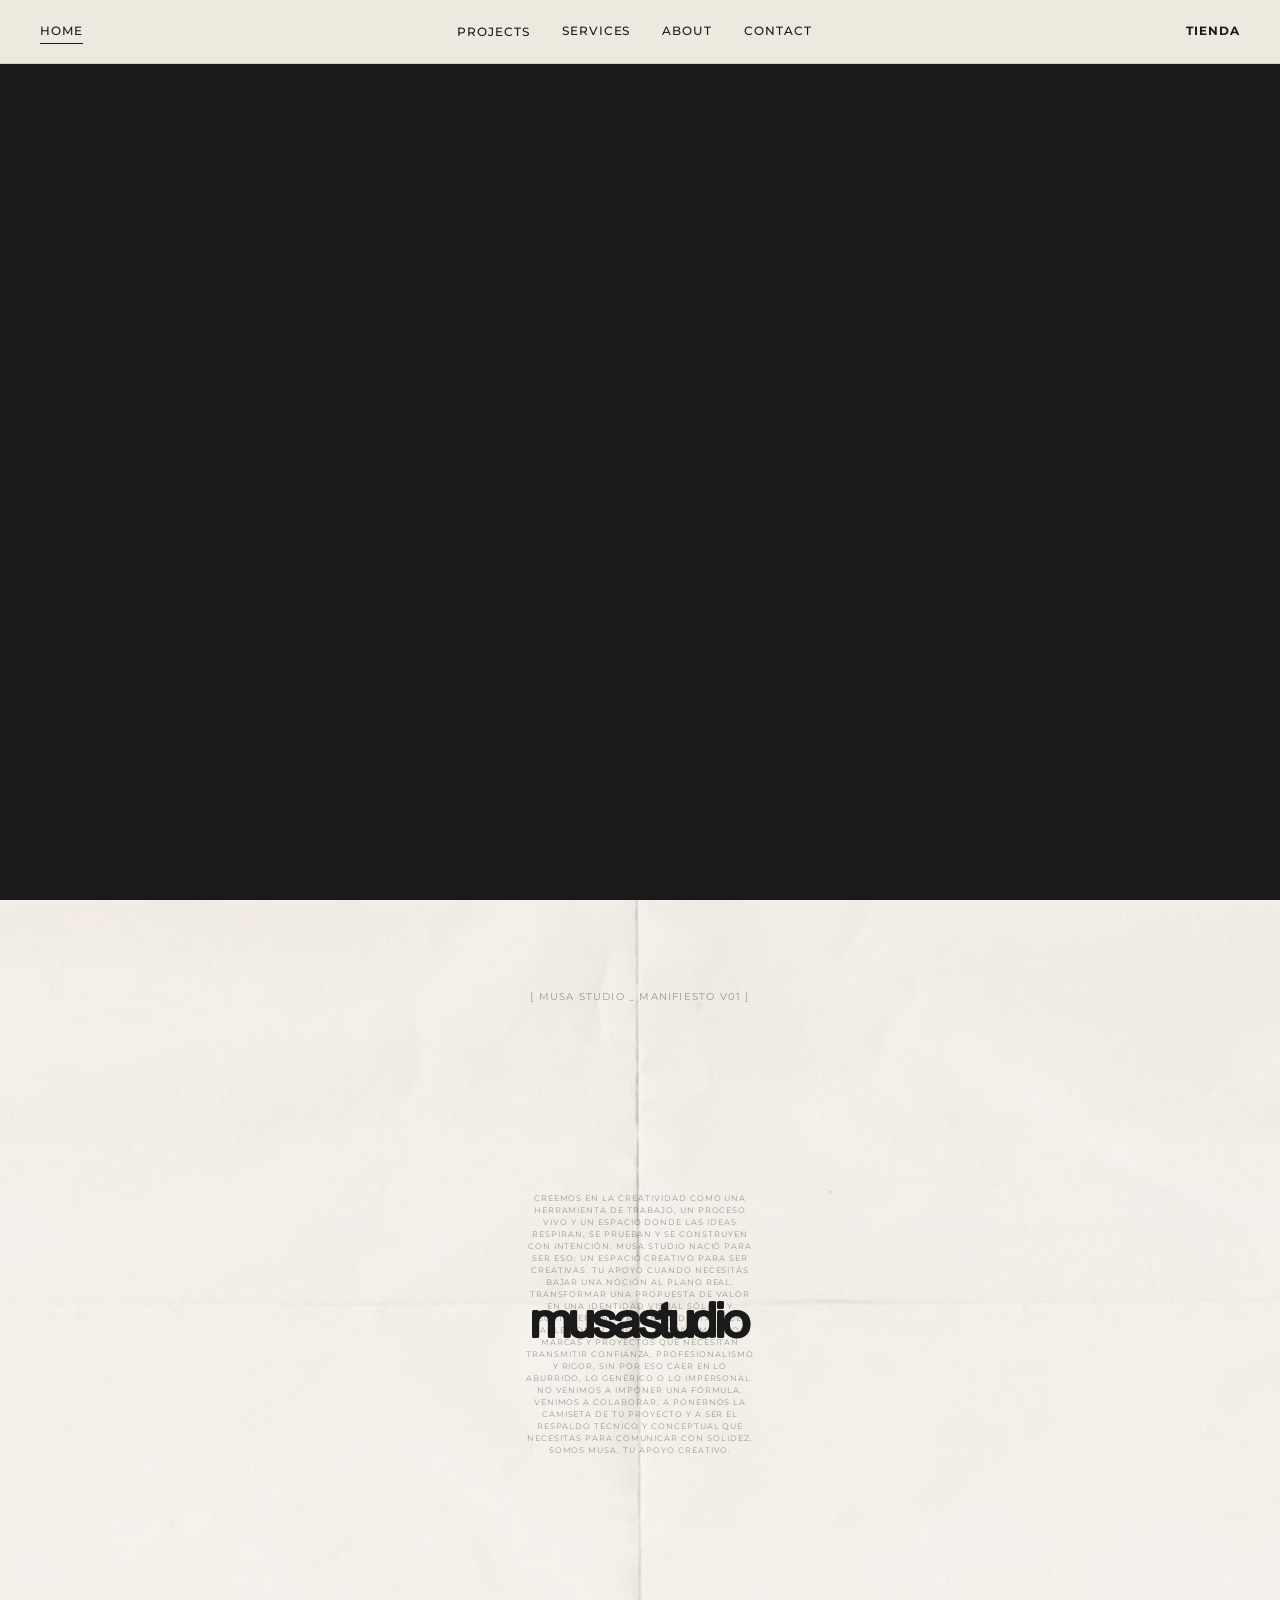
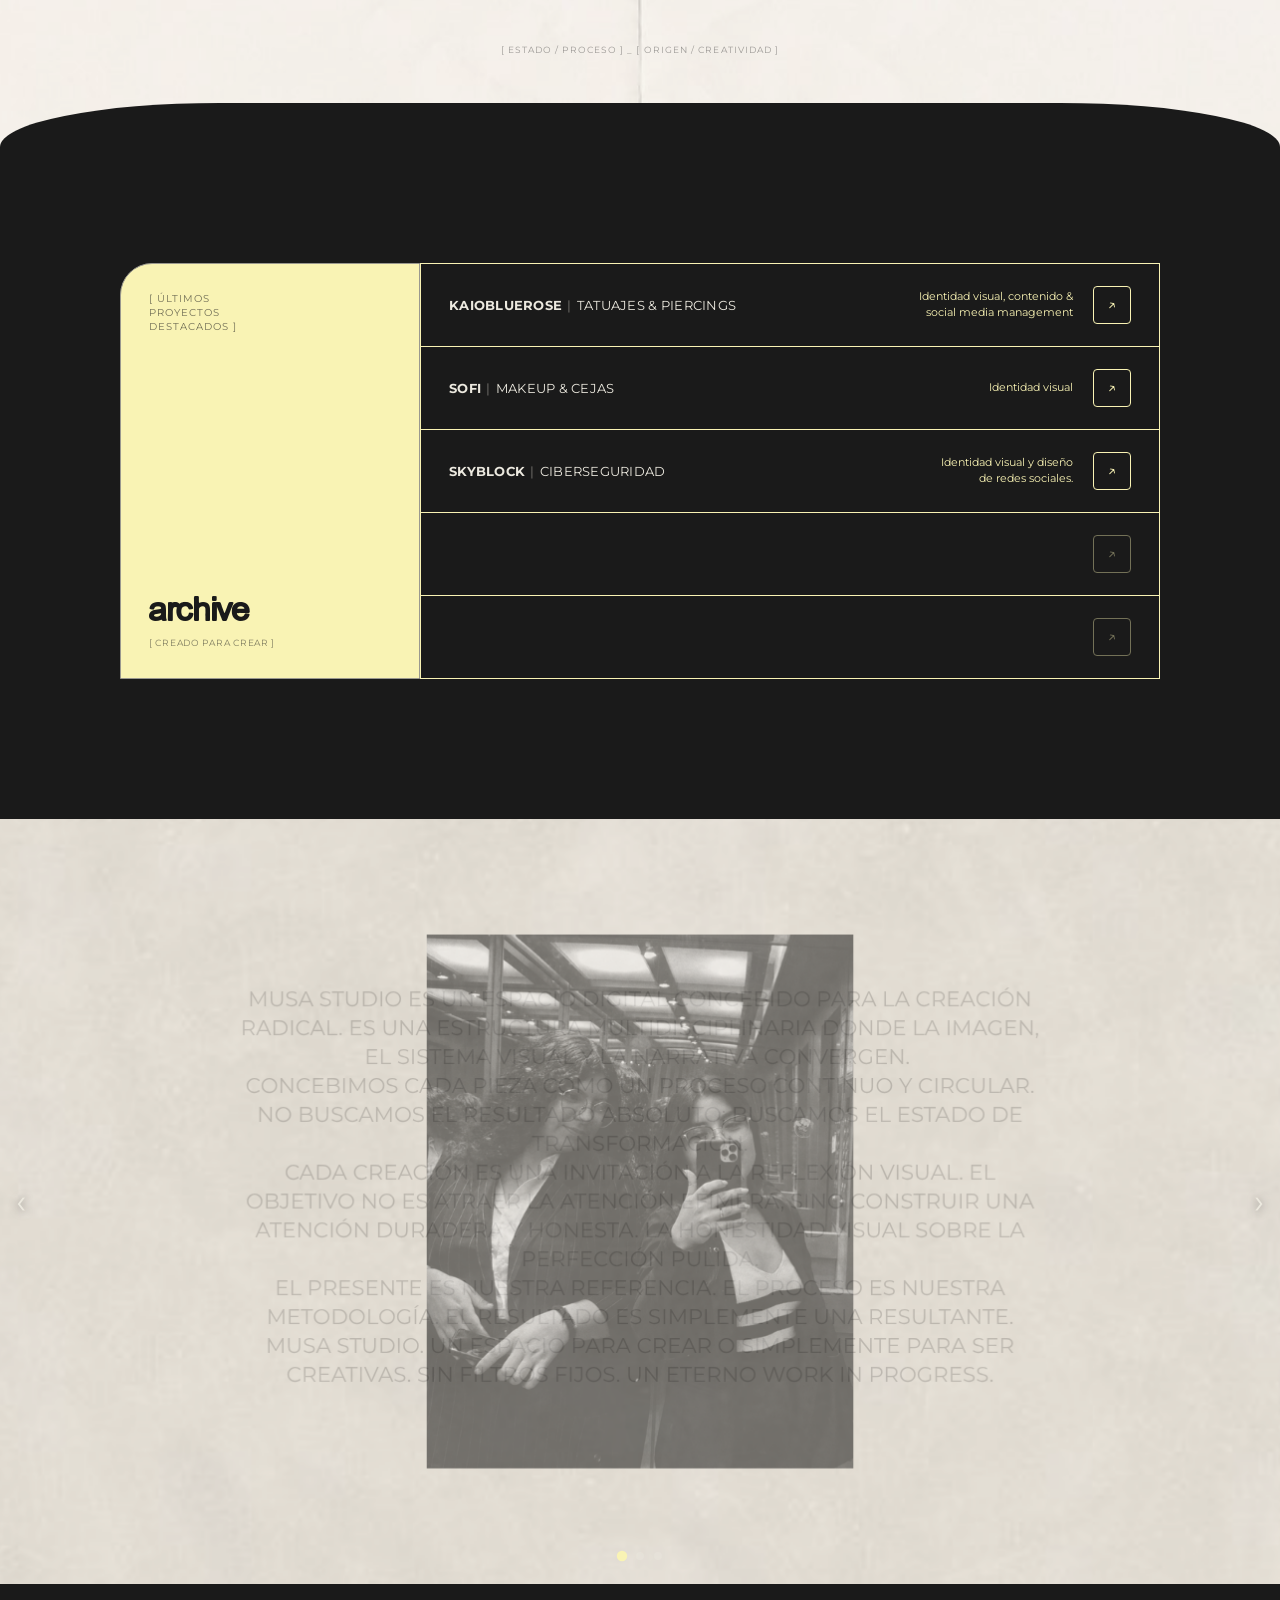
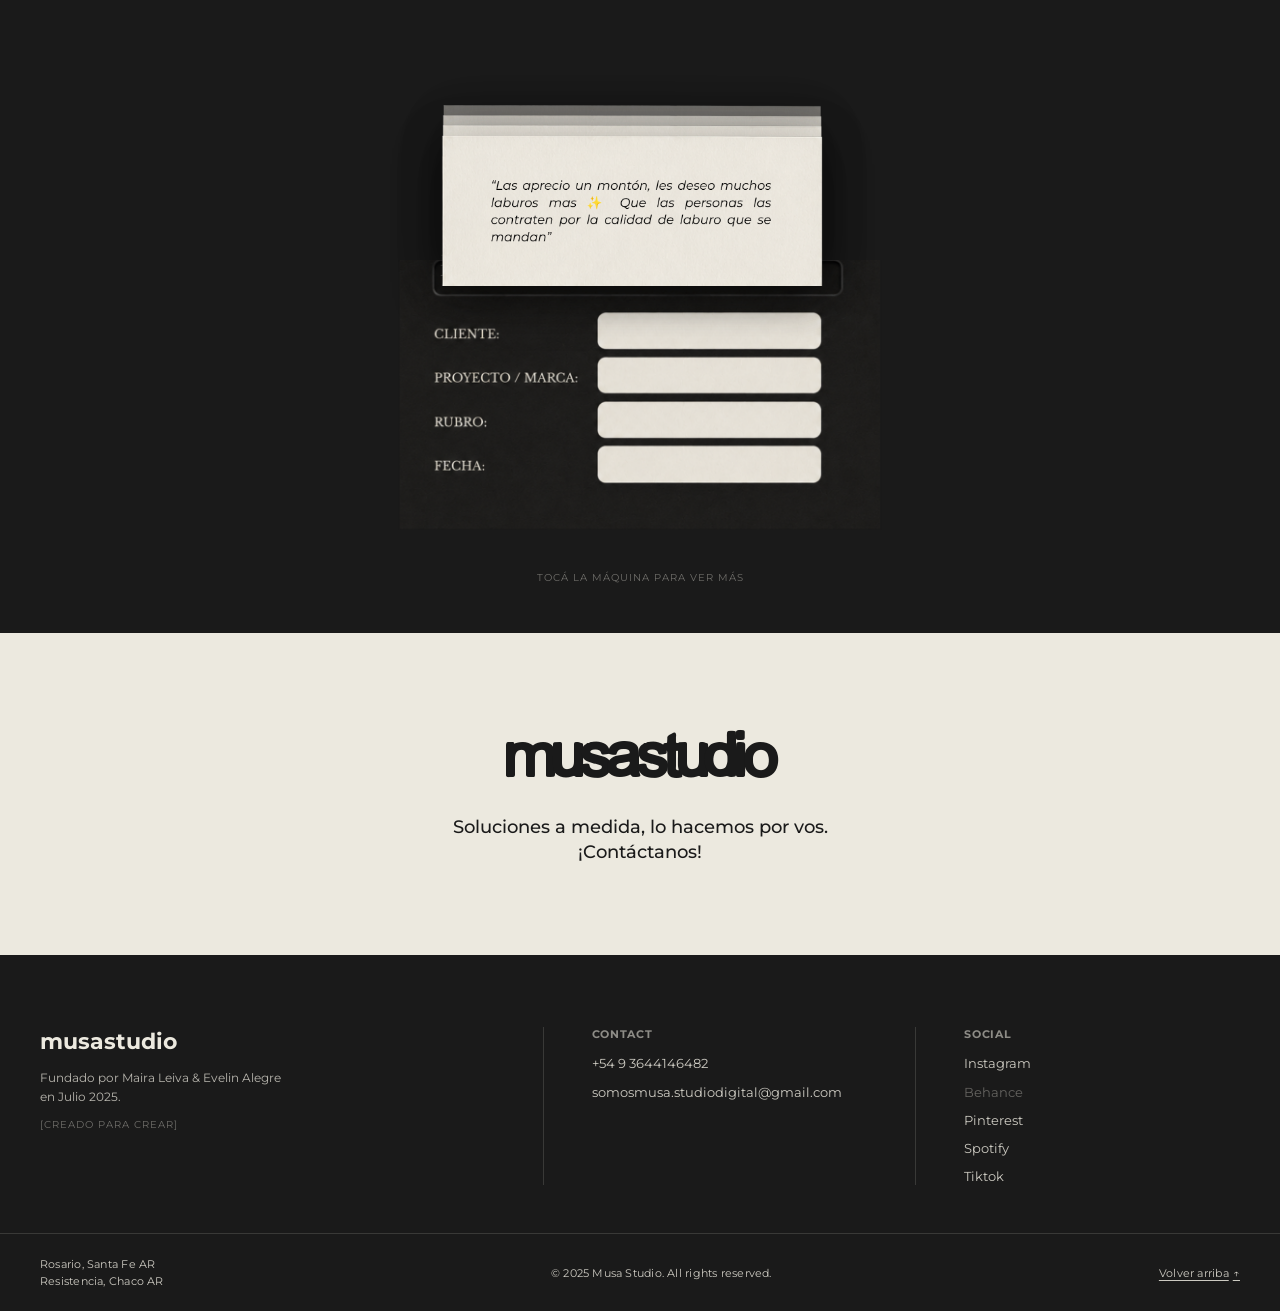
==== commit 312b56e5: "final" ====
--- a/index.html
+++ b/index.html
@@ -296,7 +296,7 @@
     <!-- ============================== SOLUCIONES A MEDIDA ============================== -->
     <section class="solutions" aria-label="Soluciones a medida">
       <h2 class="solutions__wordmark">musastudio</h2>
-      <p class="solutions__lead">Soluciones a medida, lo hacemos por vos. Contáctanos</p>
+      <p class="solutions__lead">Soluciones a medida, lo hacemos por vos. ¡Contáctanos!</p>
     </section>
 
     <!-- ============================== CIERRE ============================== -->
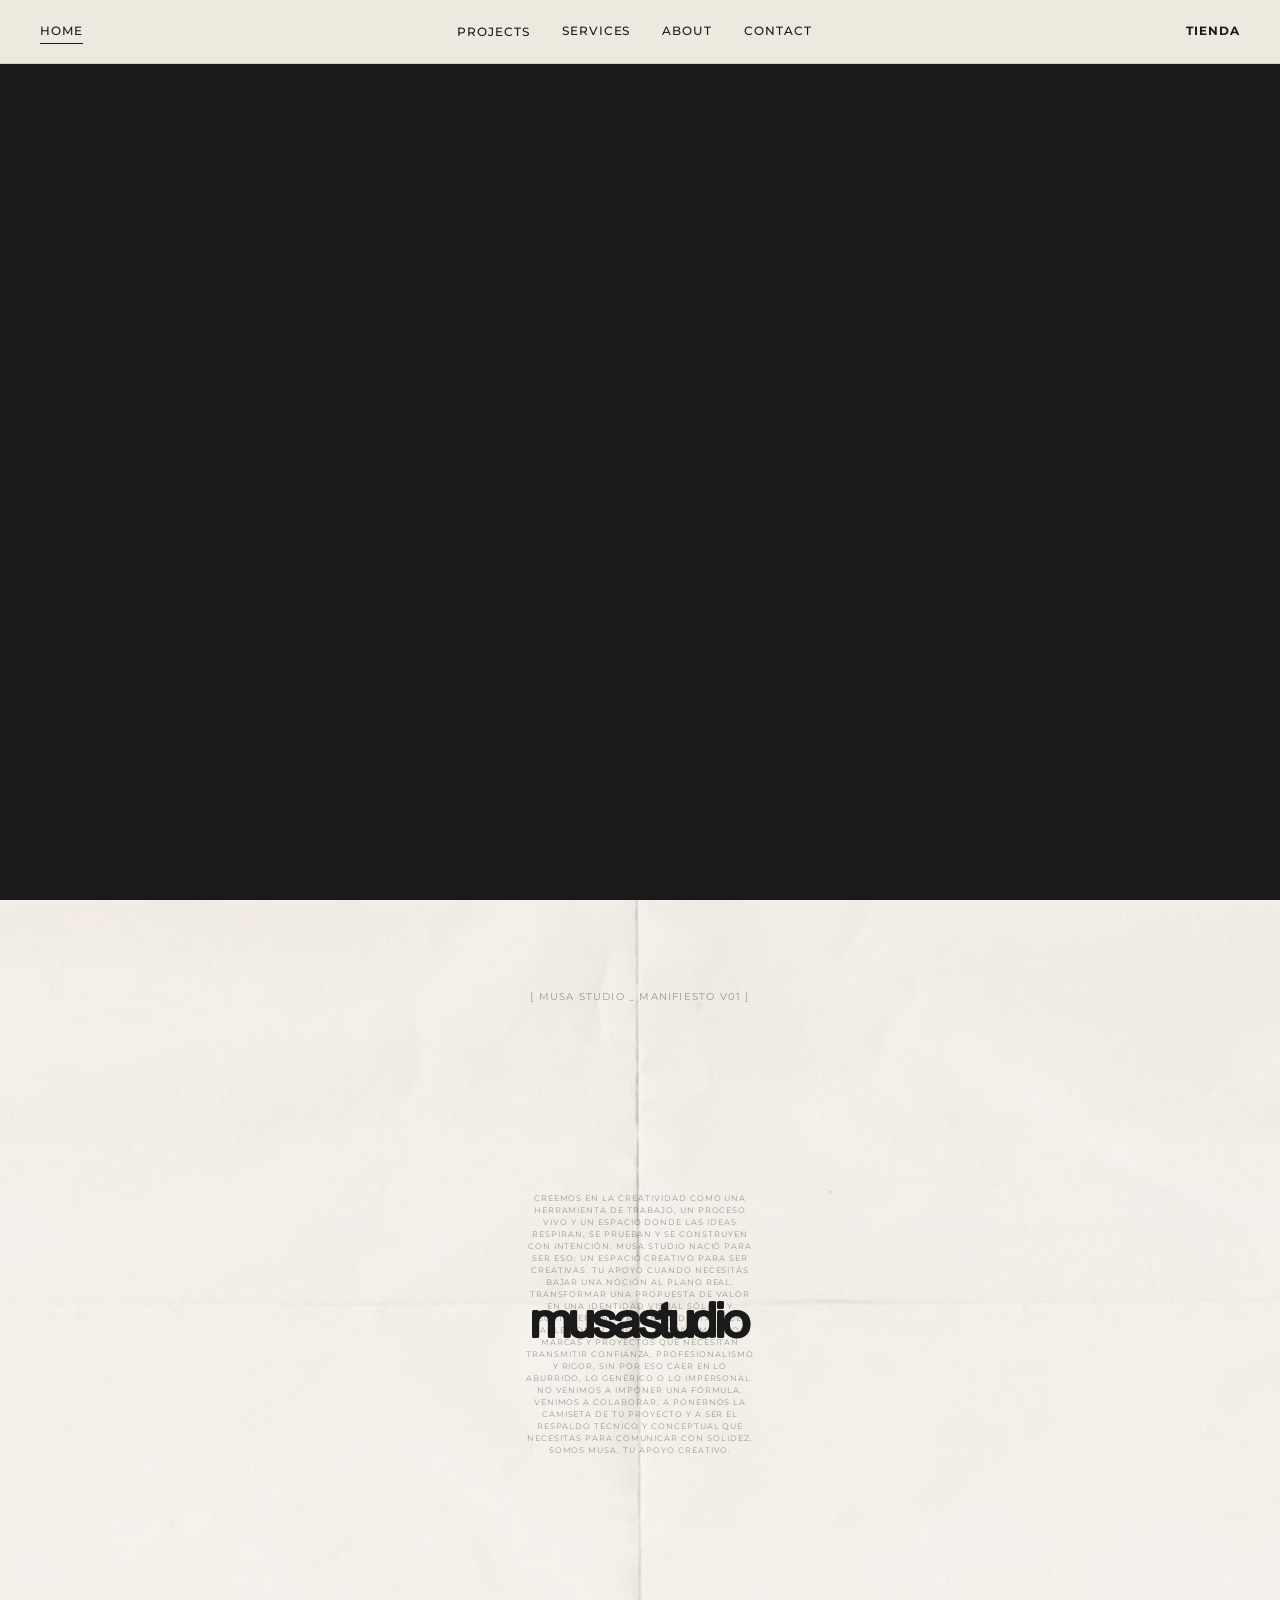
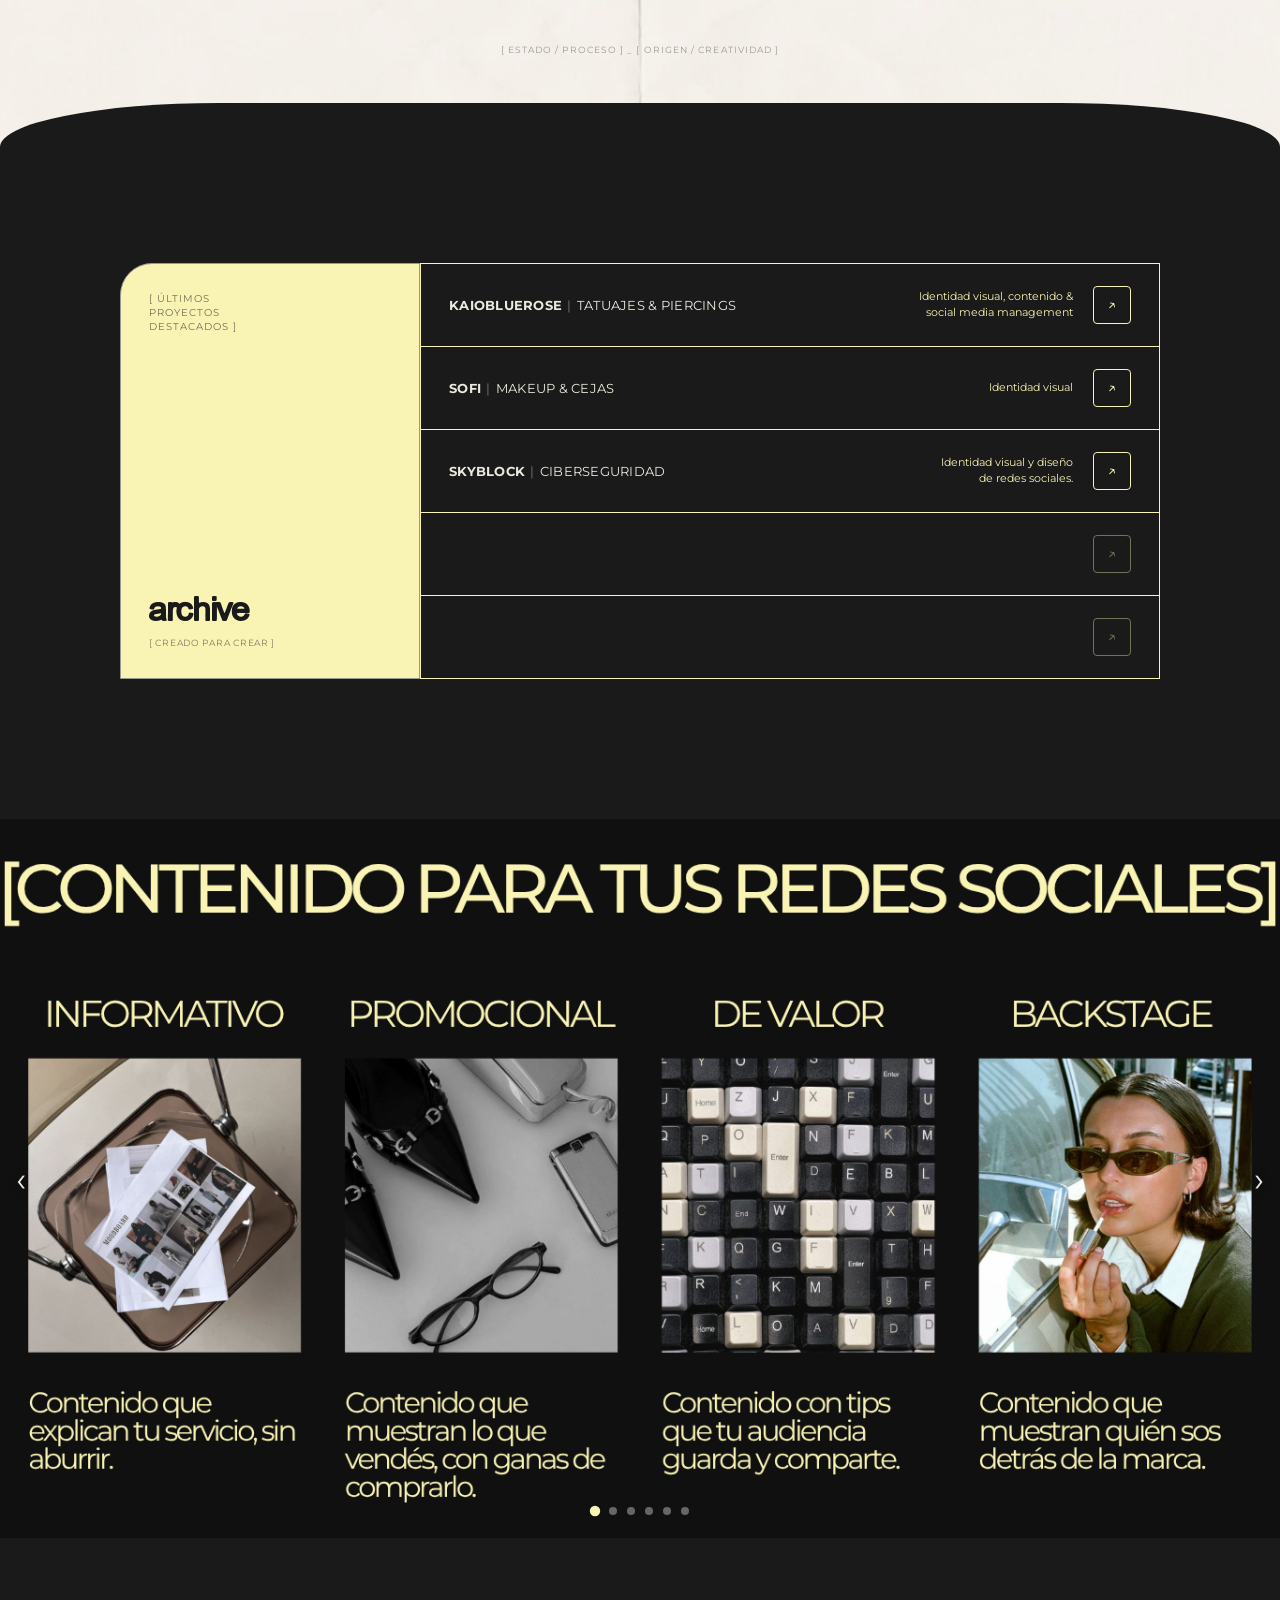
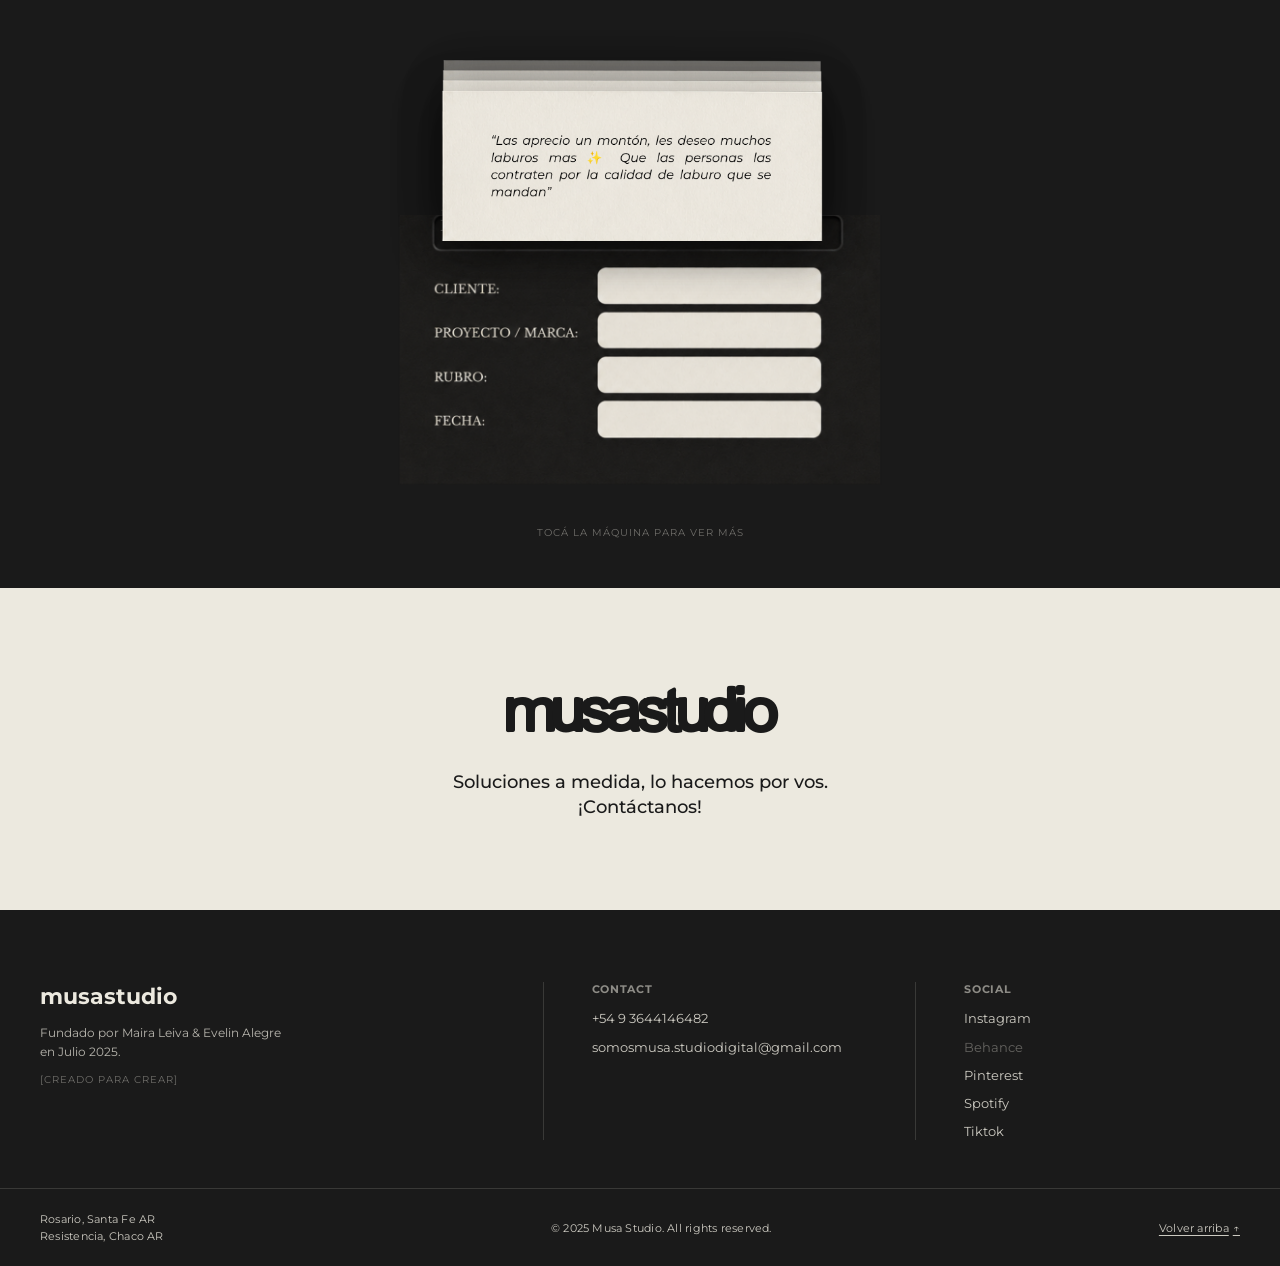
==== commit d7c8fb96: "carru" ====
--- a/index.html
+++ b/index.html
@@ -5,6 +5,9 @@
   <meta name="viewport" content="width=device-width, initial-scale=1.0">
   <title>musa studio</title>
   <meta name="description" content="musa studio — estudio digital. Editorial Brutalism mezclado con Raw Industrial &amp; Y2K Archive.">
+
+  <link rel="icon" type="image/png" href="assets/icons/favicon.png">
+  <link rel="apple-touch-icon" href="assets/icons/apple-touch-icon.png">
 
   <!-- Montserrat (self-host disponible a pedido) -->
   <link rel="preconnect" href="https://fonts.googleapis.com">
@@ -232,13 +235,22 @@
            (ver assets/images/carousel/README.txt). -->
       <div class="carousel__track">
         <figure class="carousel__slide is-active">
+          <img src="assets/images/carousel/2.png" alt="" loading="lazy">
+        </figure>
+        <figure class="carousel__slide">
           <img src="assets/images/carousel/3.png" alt="" loading="lazy">
         </figure>
         <figure class="carousel__slide">
-          <img src="assets/images/carousel/13.png" alt="" loading="lazy">
-        </figure>
-        <figure class="carousel__slide">
-          <img src="assets/images/carousel/ad6.png" alt="" loading="lazy">
+          <img src="assets/images/carousel/4.png" alt="" loading="lazy">
+        </figure>
+        <figure class="carousel__slide">
+          <img src="assets/images/carousel/5.png" alt="" loading="lazy">
+        </figure>
+        <figure class="carousel__slide">
+          <img src="assets/images/carousel/6.png" alt="" loading="lazy">
+        </figure>
+        <figure class="carousel__slide">
+          <img src="assets/images/carousel/7.png" alt="" loading="lazy">
         </figure>
       </div>
 
@@ -249,6 +261,9 @@
         <button class="carousel__dot is-active" aria-label="Ir al slide 1" aria-selected="true"></button>
         <button class="carousel__dot" aria-label="Ir al slide 2" aria-selected="false"></button>
         <button class="carousel__dot" aria-label="Ir al slide 3" aria-selected="false"></button>
+        <button class="carousel__dot" aria-label="Ir al slide 4" aria-selected="false"></button>
+        <button class="carousel__dot" aria-label="Ir al slide 5" aria-selected="false"></button>
+        <button class="carousel__dot" aria-label="Ir al slide 6" aria-selected="false"></button>
       </div>
     </section>
 
--- a/css/carousel.css
+++ b/css/carousel.css
@@ -5,7 +5,7 @@
 .carousel {
   position: relative;
   width: 100%;
-  height: 85vh;
+  aspect-ratio: 16 / 9;
   overflow: hidden;
   background-color: var(--color-text);
 }
@@ -33,7 +33,7 @@
 .carousel__slide img {
   width: 100%;
   height: 100%;
-  object-fit: cover;
+  object-fit: contain;
 }
 
 /* ---- Flechas ---- */
@@ -97,10 +97,6 @@
    ========================================================================== */
 
 @media (max-width: 767px) {
-  .carousel {
-    height: 60vh;
-  }
-
   .carousel__arrow {
     font-size: 26px;
   }
--- a/css/solutions.css
+++ b/css/solutions.css
@@ -53,8 +53,13 @@
     gap: 14px;
   }
 
+  .solutions__wordmark {
+    font-size: 44px;
+  }
+
   .solutions__lead {
-    font-size: 15px;
+    font-size: 14px;
+    font-weight: 400;
     max-width: 26ch;
   }
 }
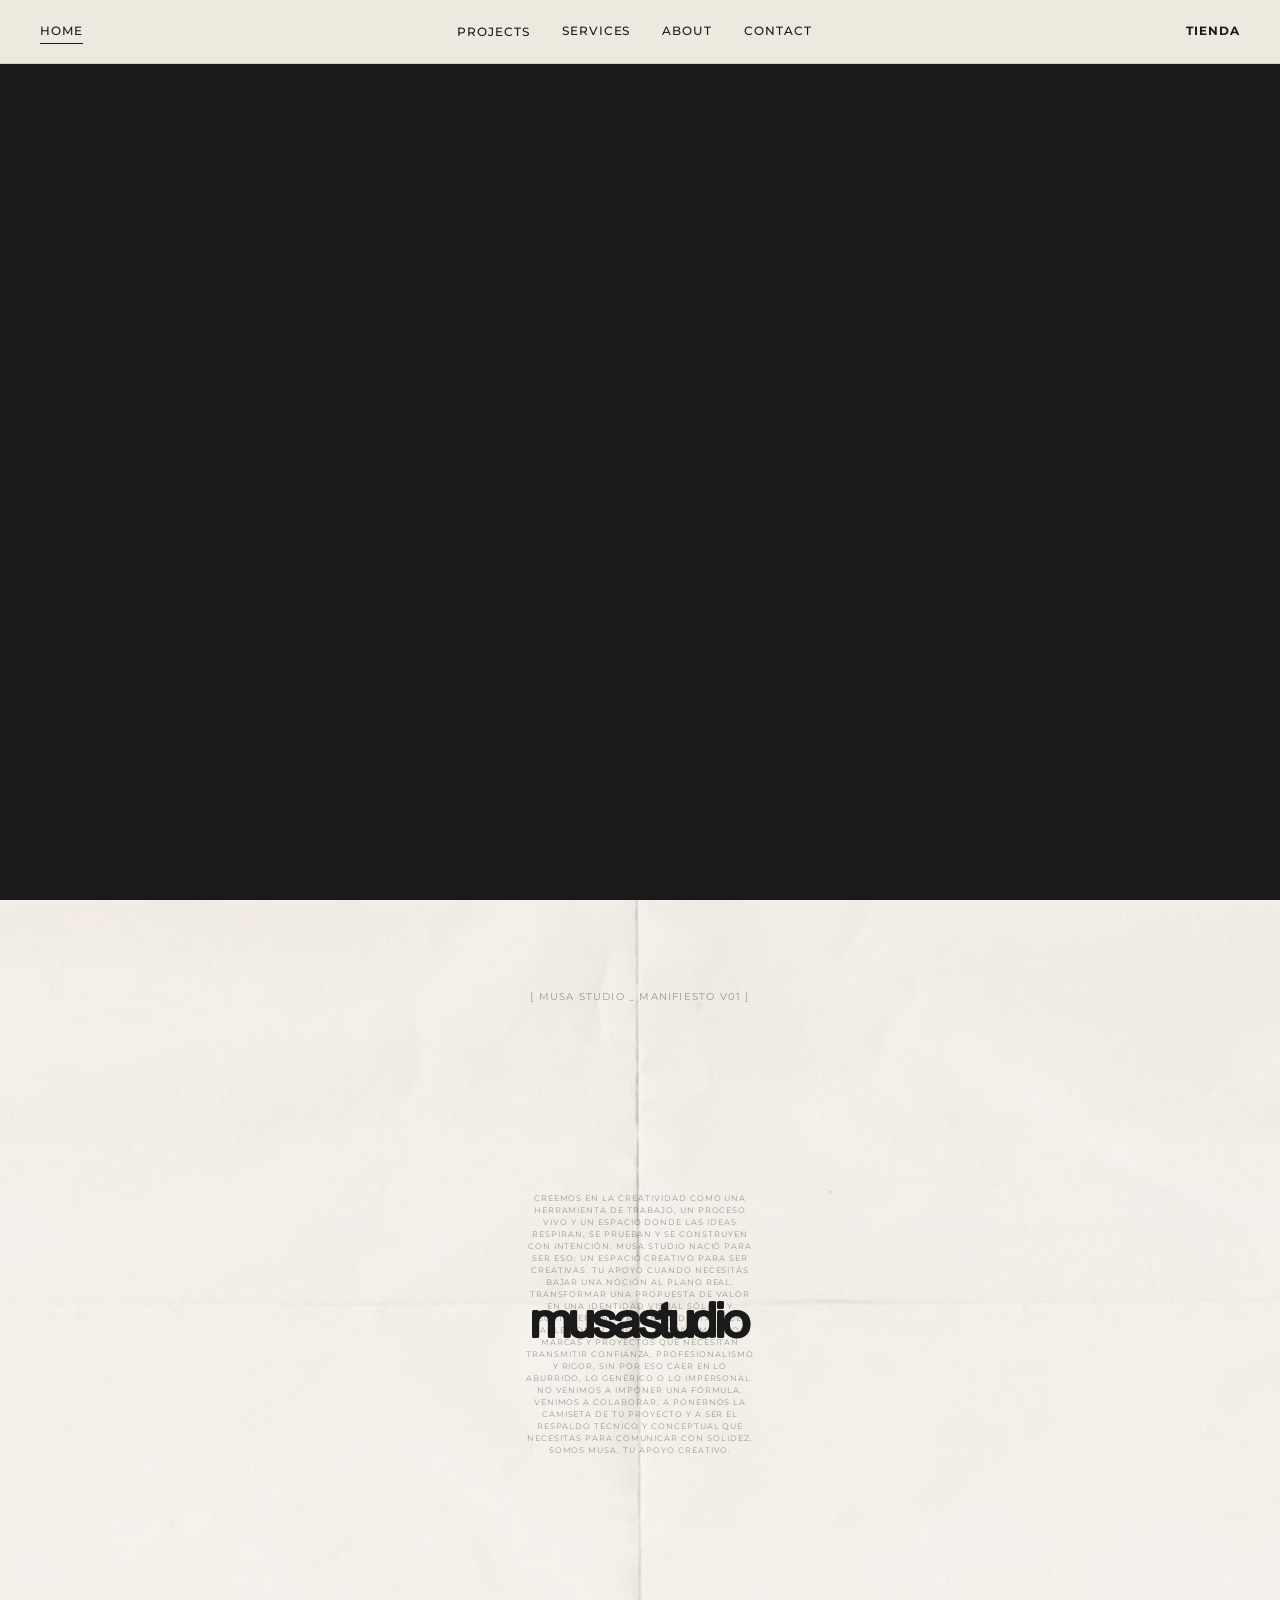
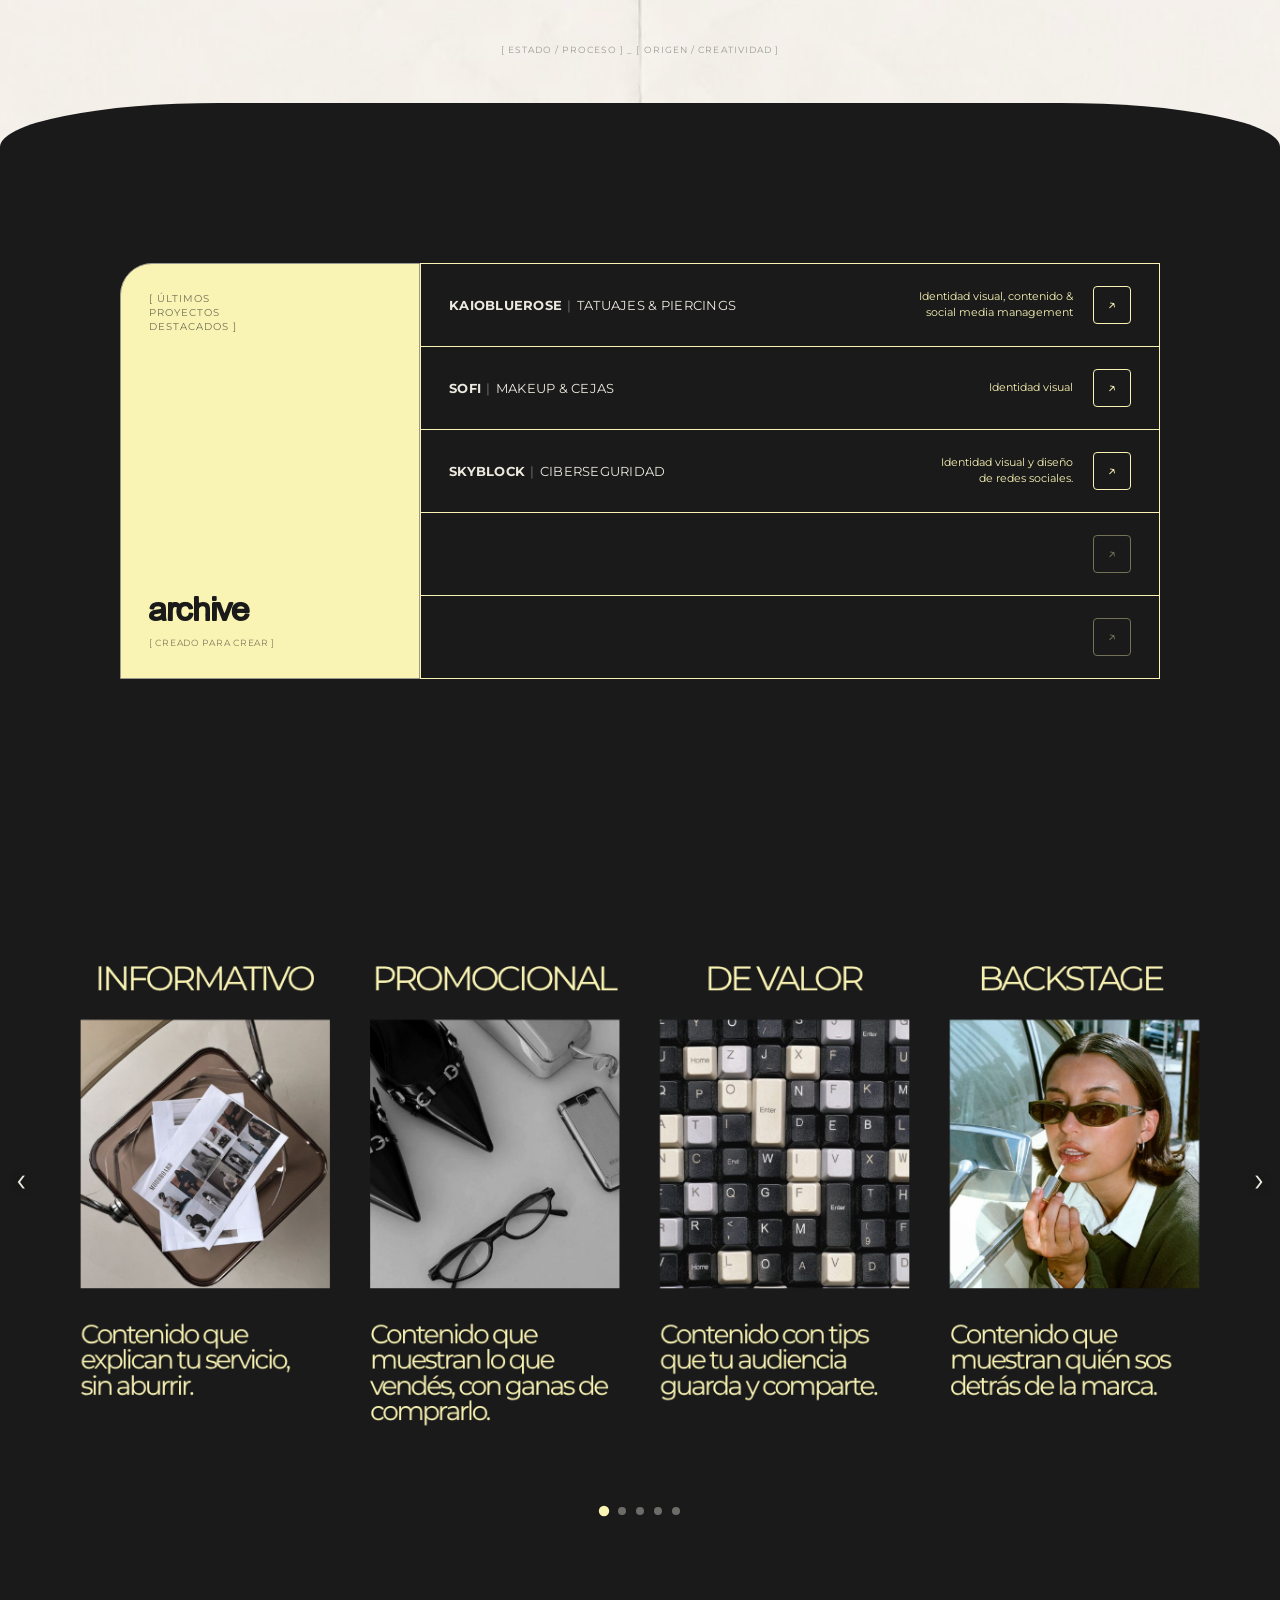
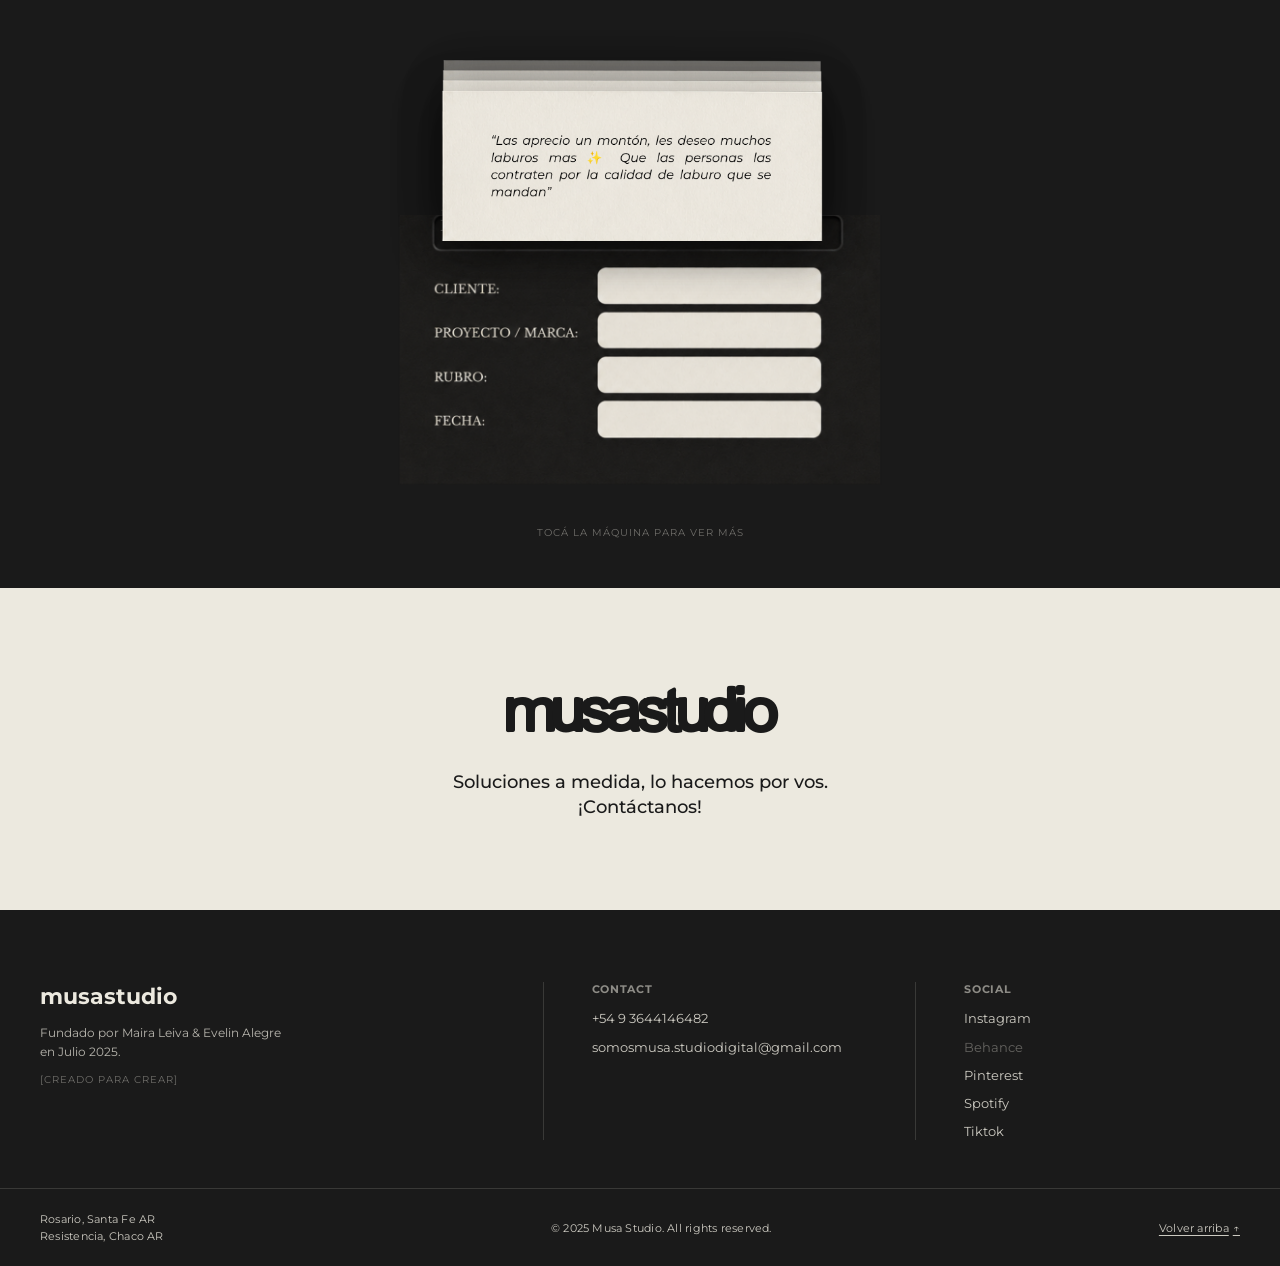
==== commit b0d37379: "err" ====
--- a/index.html
+++ b/index.html
@@ -249,9 +249,6 @@
         <figure class="carousel__slide">
           <img src="assets/images/carousel/6.png" alt="" loading="lazy">
         </figure>
-        <figure class="carousel__slide">
-          <img src="assets/images/carousel/7.png" alt="" loading="lazy">
-        </figure>
       </div>
 
       <button class="carousel__arrow carousel__arrow--prev" aria-label="Slide anterior">‹</button>
@@ -263,7 +260,6 @@
         <button class="carousel__dot" aria-label="Ir al slide 3" aria-selected="false"></button>
         <button class="carousel__dot" aria-label="Ir al slide 4" aria-selected="false"></button>
         <button class="carousel__dot" aria-label="Ir al slide 5" aria-selected="false"></button>
-        <button class="carousel__dot" aria-label="Ir al slide 6" aria-selected="false"></button>
       </div>
     </section>
 
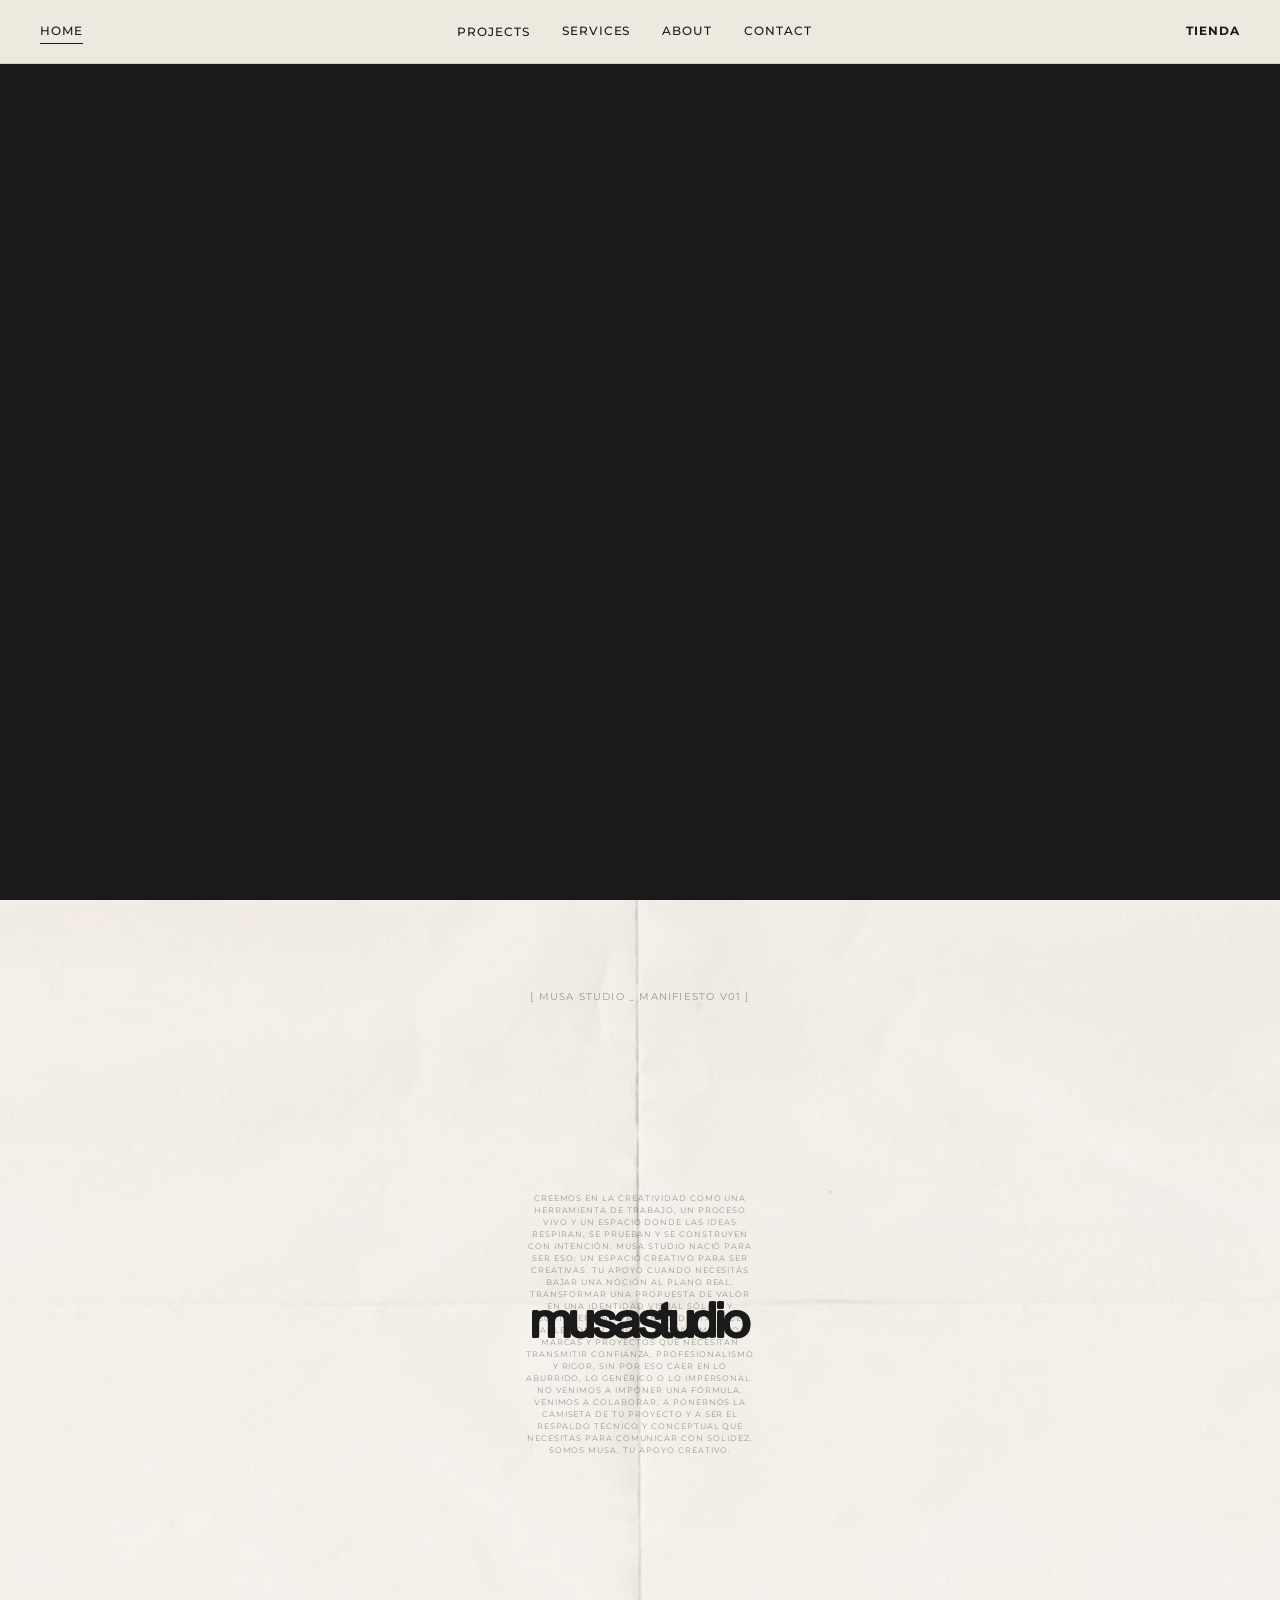
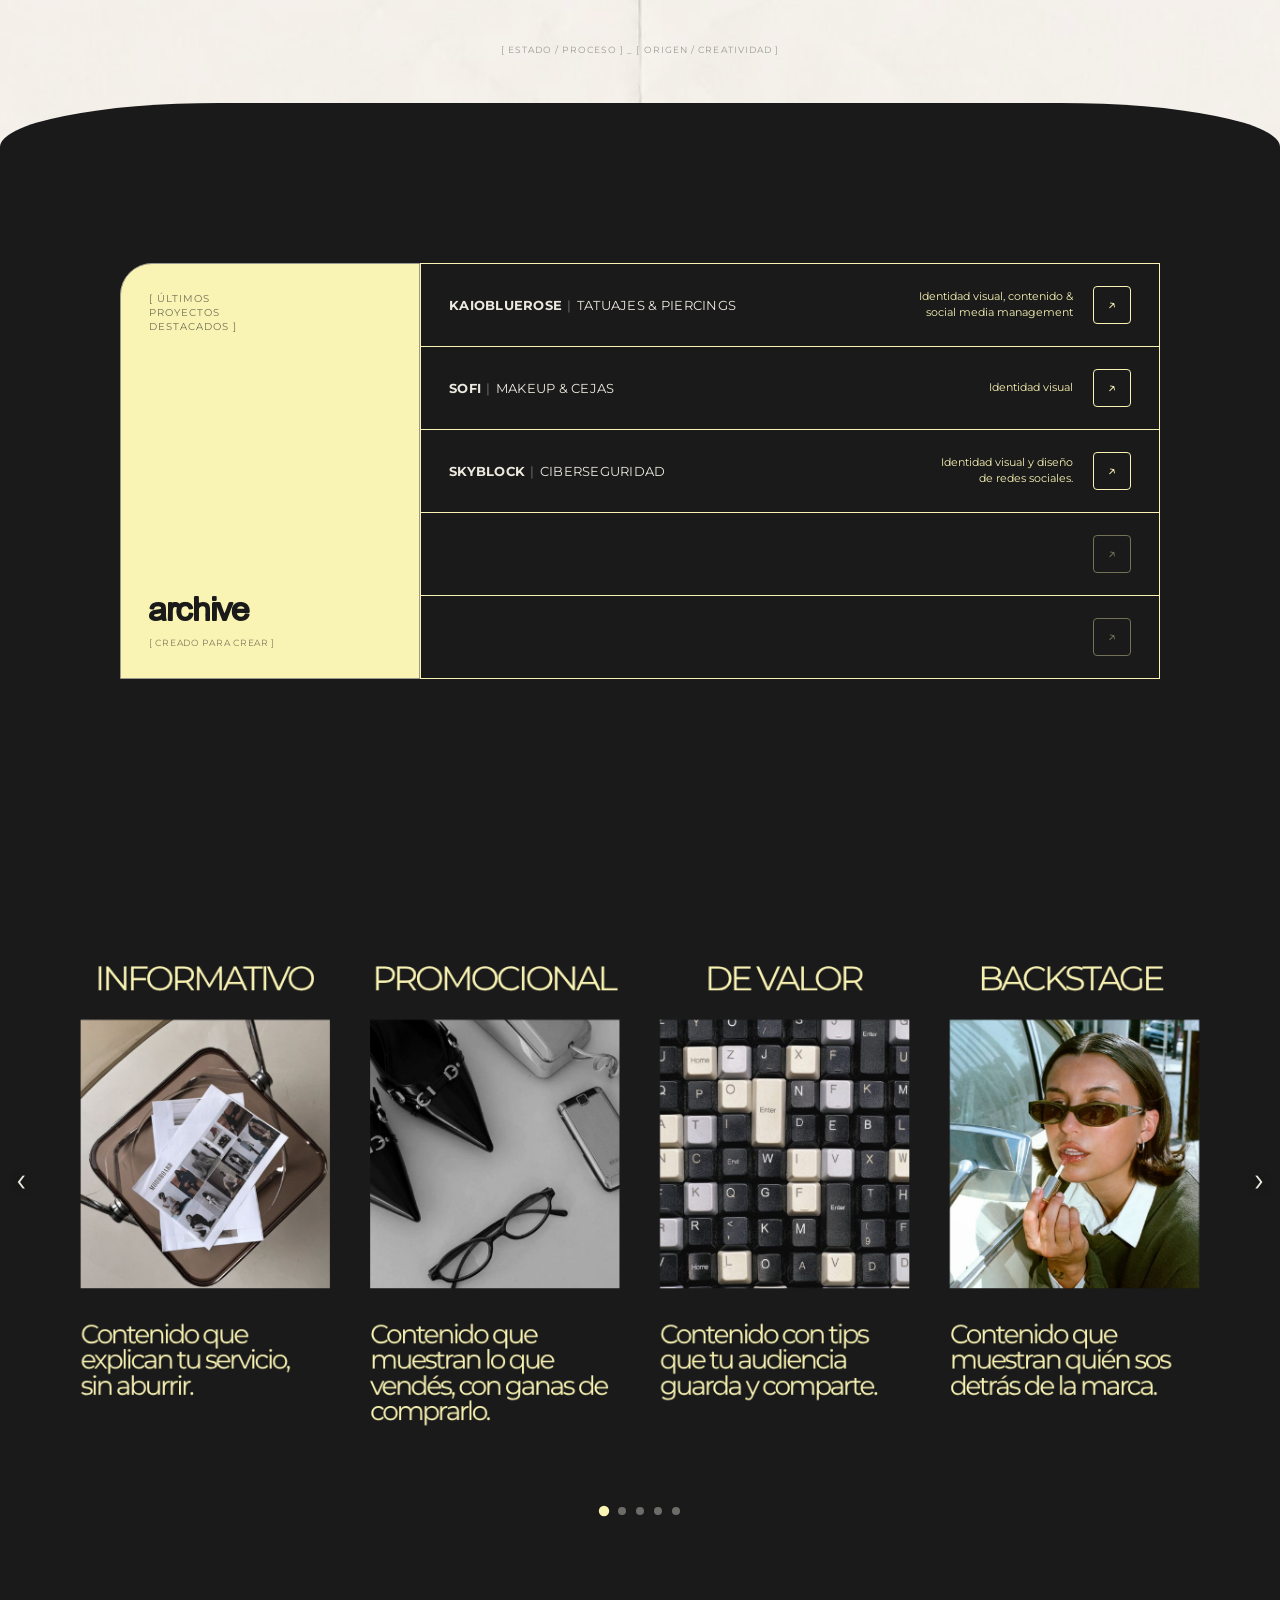
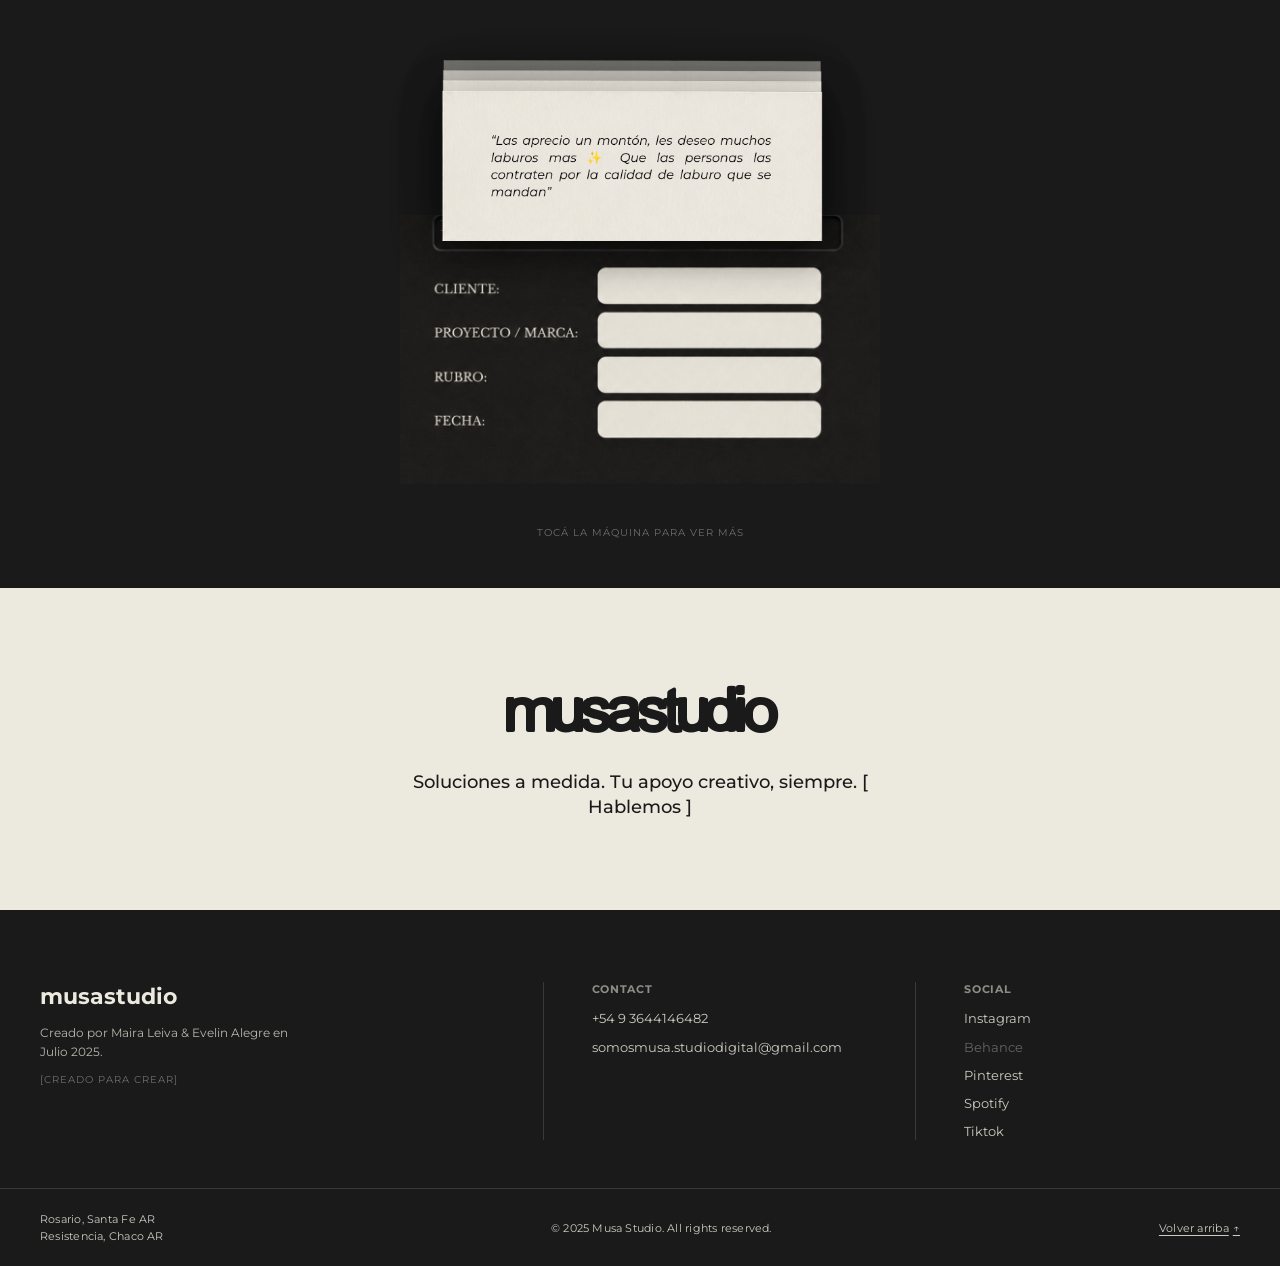
==== commit 12222533: "hola" ====
--- a/index.html
+++ b/index.html
@@ -307,7 +307,7 @@
     <!-- ============================== SOLUCIONES A MEDIDA ============================== -->
     <section class="solutions" aria-label="Soluciones a medida">
       <h2 class="solutions__wordmark">musastudio</h2>
-      <p class="solutions__lead">Soluciones a medida, lo hacemos por vos. ¡Contáctanos!</p>
+      <p class="solutions__lead">Soluciones a medida. Tu apoyo creativo, siempre. [ Hablemos ]</p>
     </section>
 
     <!-- ============================== CIERRE ============================== -->
@@ -317,7 +317,7 @@
 
         <div class="closing__col closing__col--brand">
           <span class="closing__wordmark">musastudio</span>
-          <p class="closing__founded">Fundado por Maira Leiva &amp; Evelin Alegre en Julio 2025.</p>
+          <p class="closing__founded">Creado por Maira Leiva &amp; Evelin Alegre en Julio 2025.</p>
           <span class="closing__tag">[Creado para crear]</span>
         </div>
 
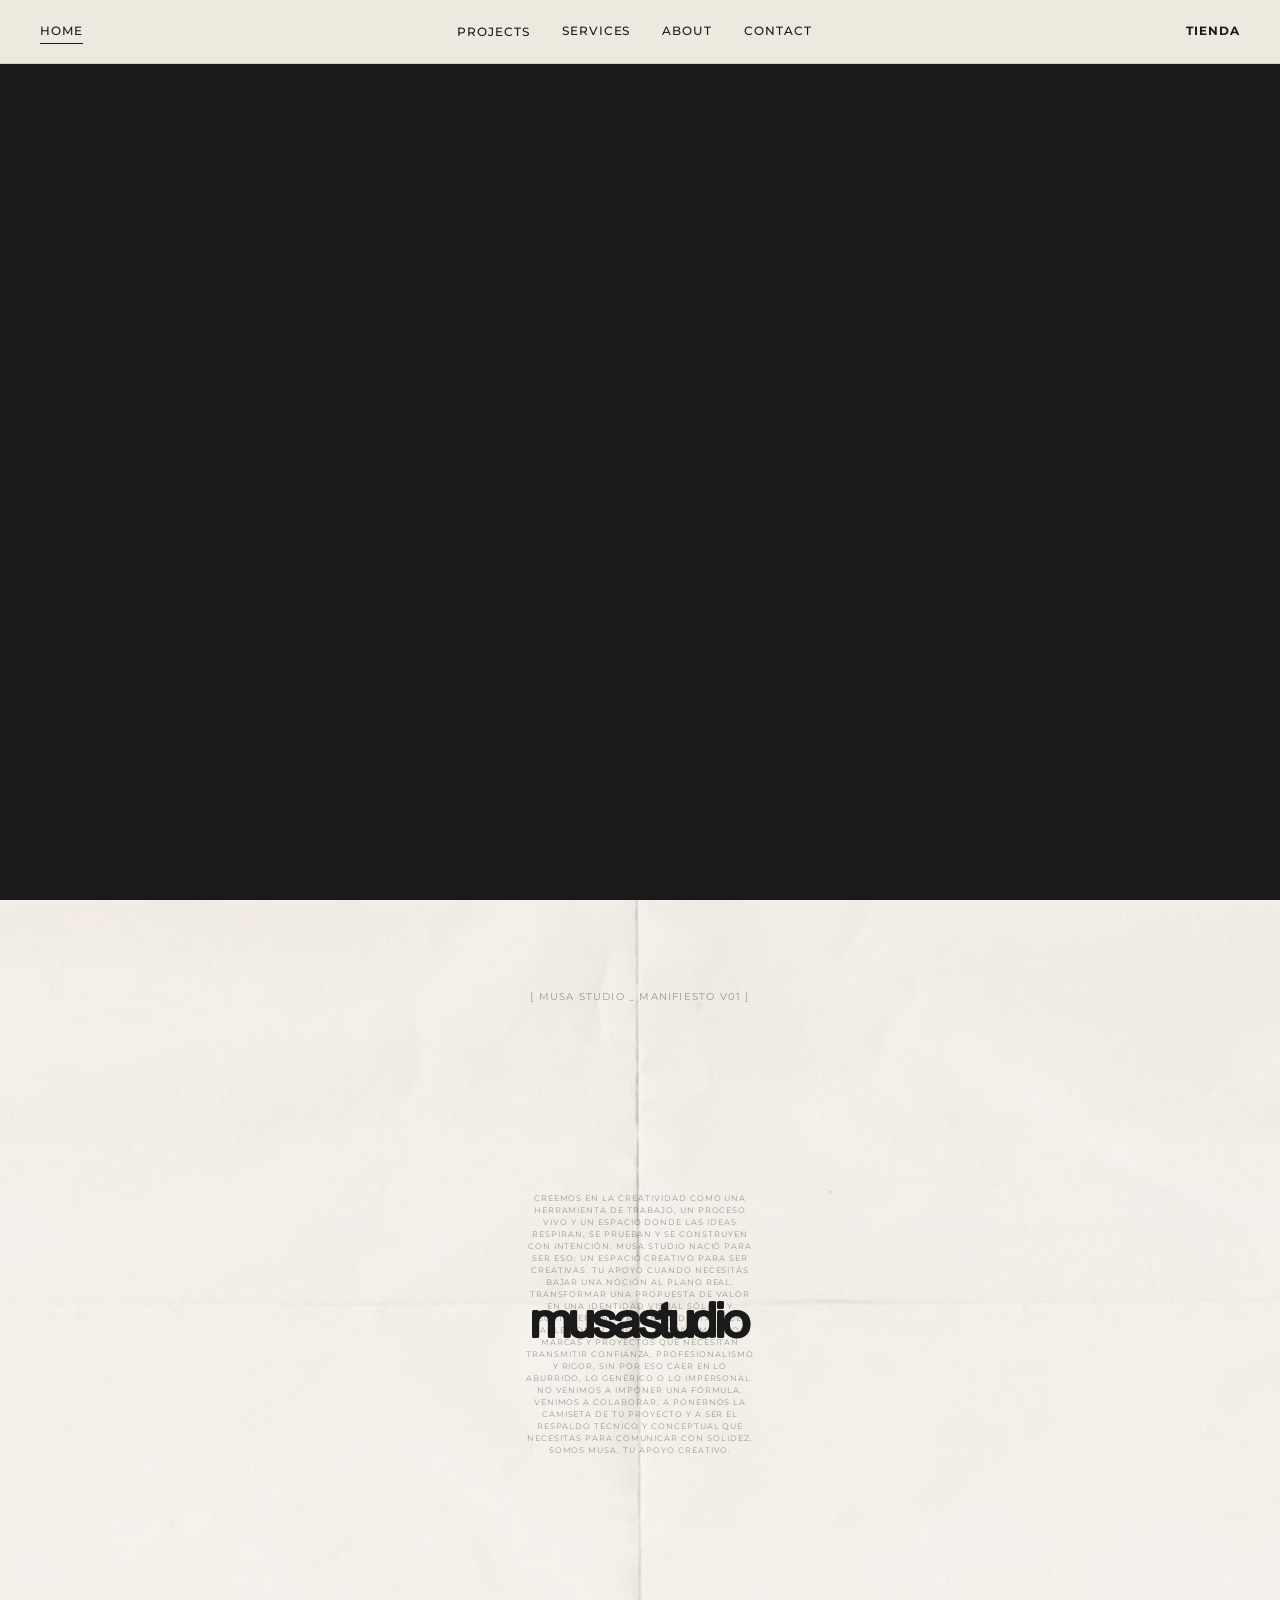
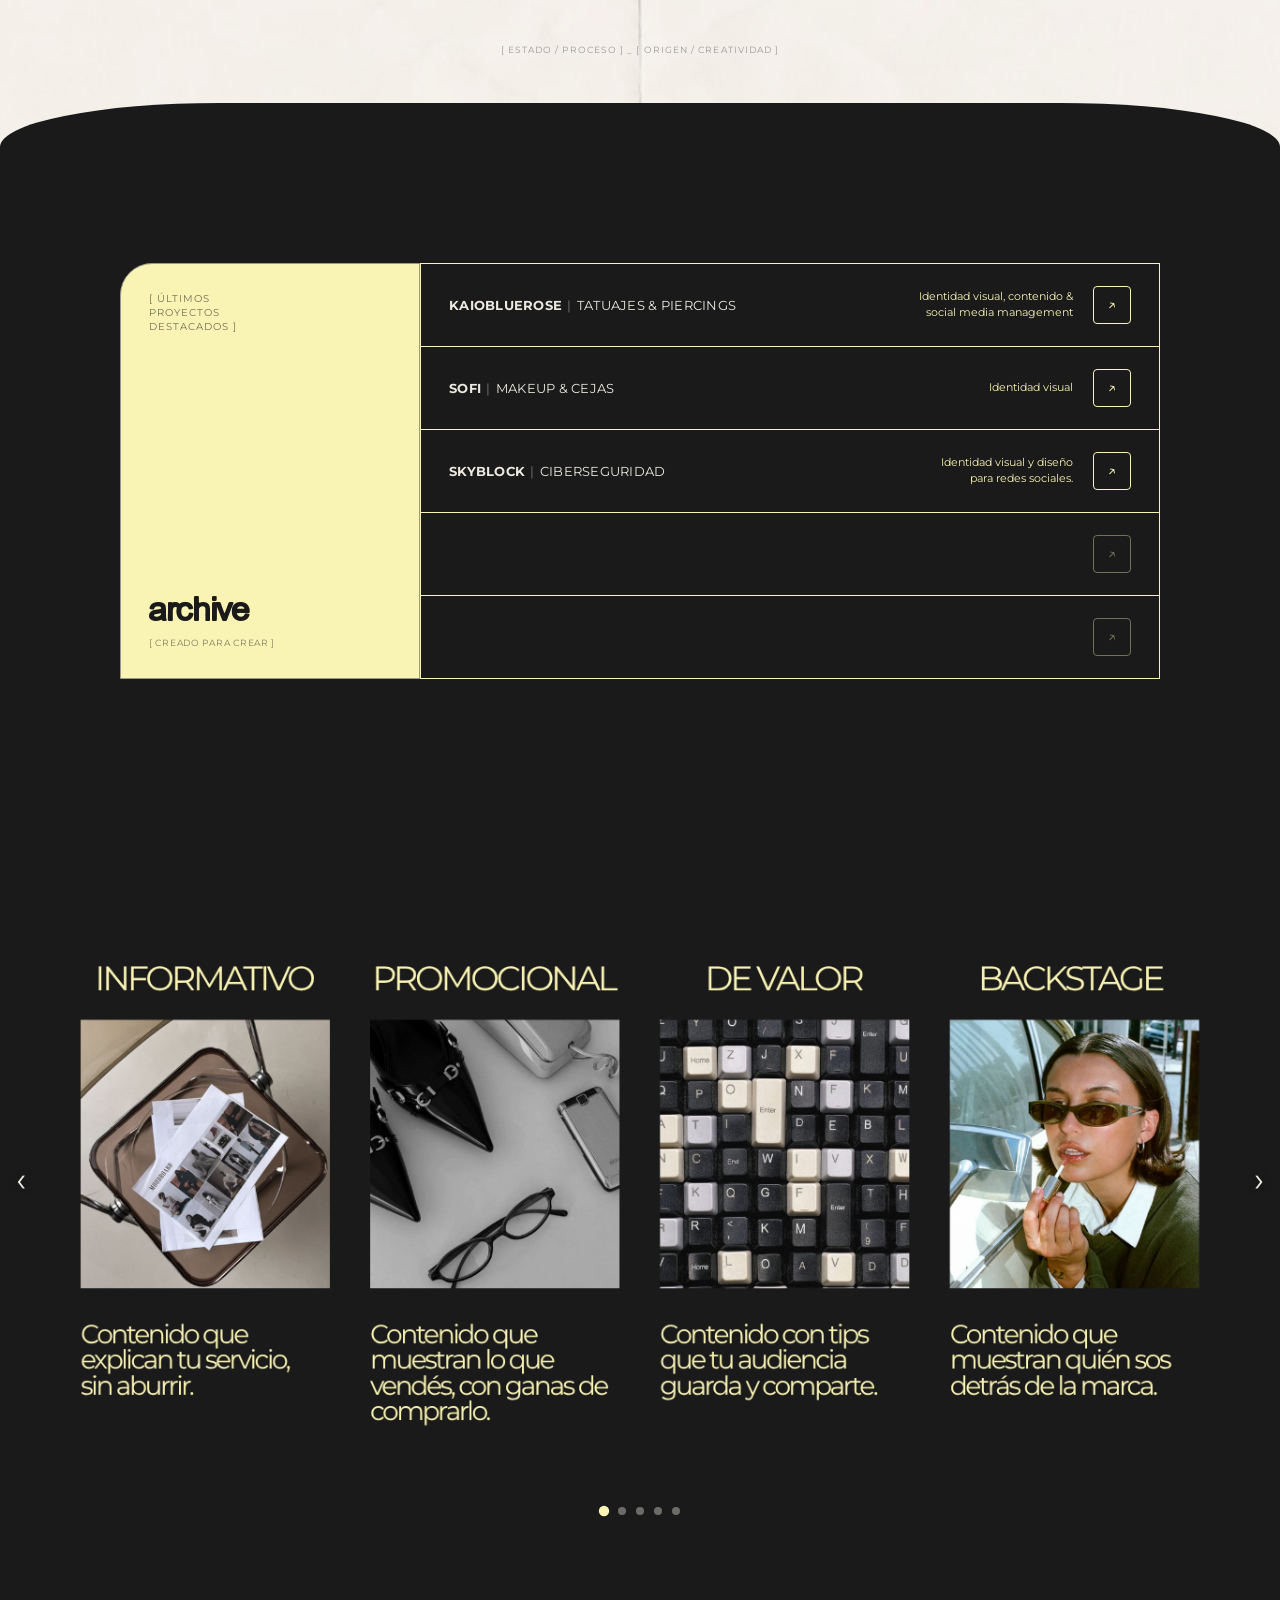
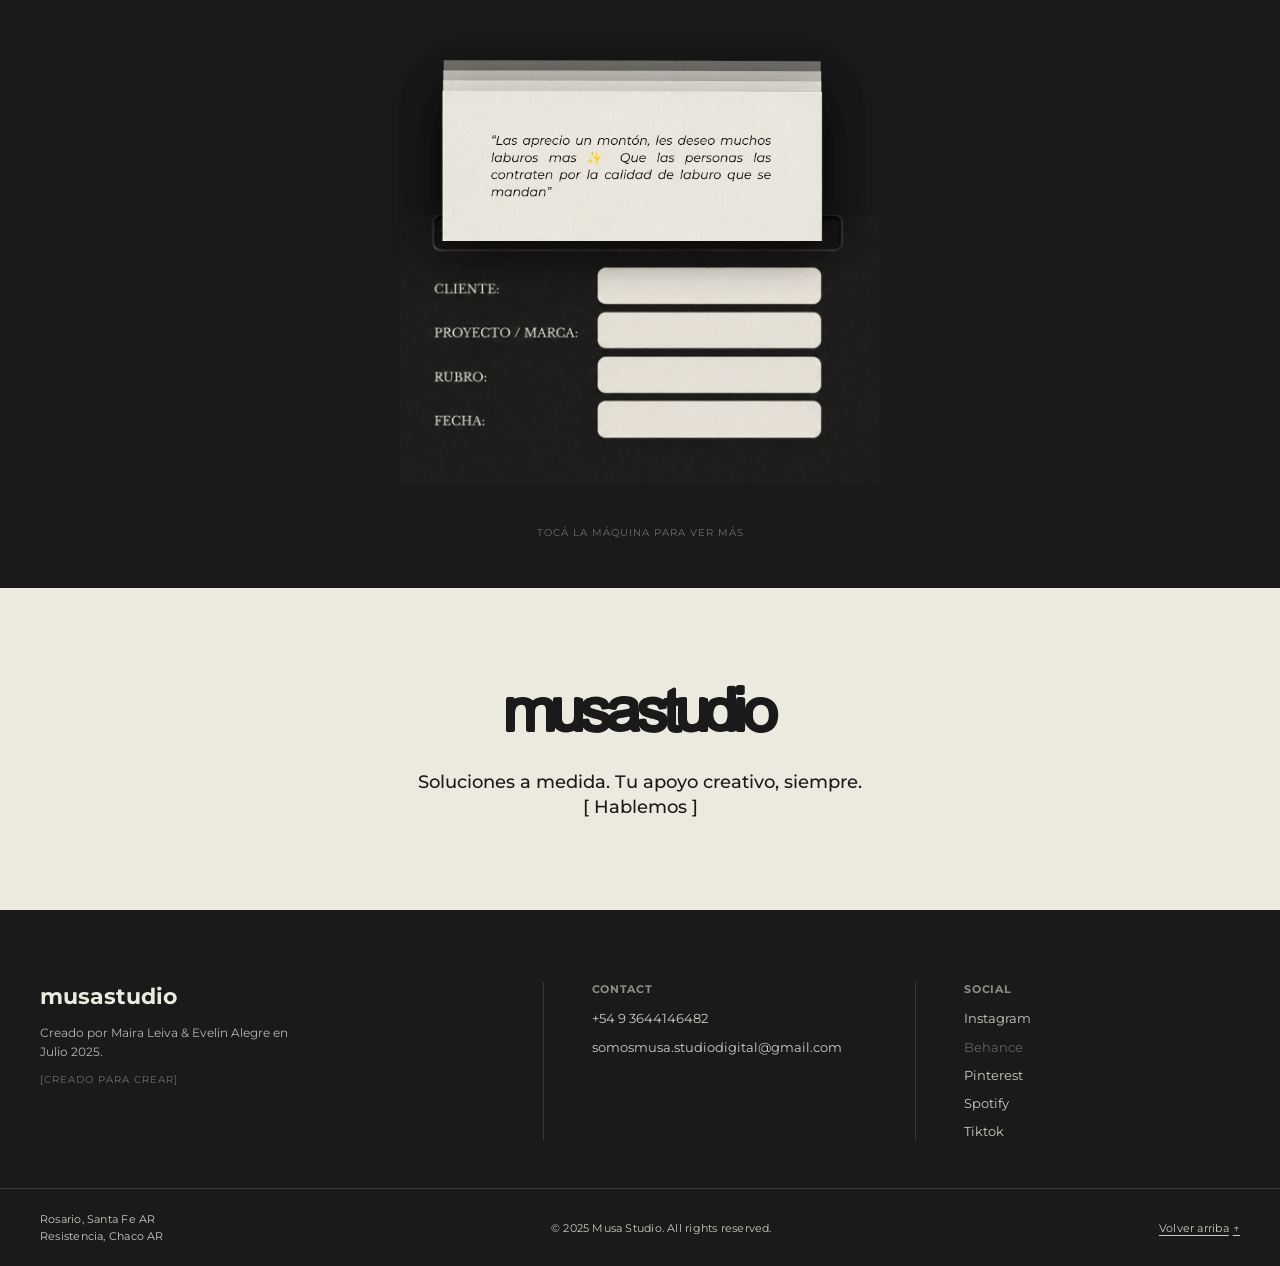
==== commit a3033025: "ult" ====
--- a/index.html
+++ b/index.html
@@ -200,7 +200,7 @@
           <li class="archive-index__row">
             <a class="archive-index__row-link" href="skyblock.html">
               <span class="archive-index__row-title"><span class="archive-index__row-brand">Skyblock</span> <span class="archive-index__row-sep">|</span> Ciberseguridad</span>
-              <span class="archive-index__row-desc">Identidad visual y diseño<br>de redes sociales.</span>
+              <span class="archive-index__row-desc">Identidad visual y diseño<br>para redes sociales.</span>
               <span class="archive-index__row-arrow" aria-hidden="true">↗︎</span>
             </a>
           </li>
@@ -307,7 +307,7 @@
     <!-- ============================== SOLUCIONES A MEDIDA ============================== -->
     <section class="solutions" aria-label="Soluciones a medida">
       <h2 class="solutions__wordmark">musastudio</h2>
-      <p class="solutions__lead">Soluciones a medida. Tu apoyo creativo, siempre. [ Hablemos ]</p>
+      <p class="solutions__lead">Soluciones a medida. Tu apoyo creativo, siempre. <span class="solutions__cta">[ Hablemos ]</span></p>
     </section>
 
     <!-- ============================== CIERRE ============================== -->
--- a/css/solutions.css
+++ b/css/solutions.css
@@ -22,6 +22,10 @@
   line-height: 1.4;
   color: var(--color-text);
   max-width: 40ch;
+}
+
+.solutions__cta {
+  white-space: nowrap;
 }
 
 .solutions__wordmark {
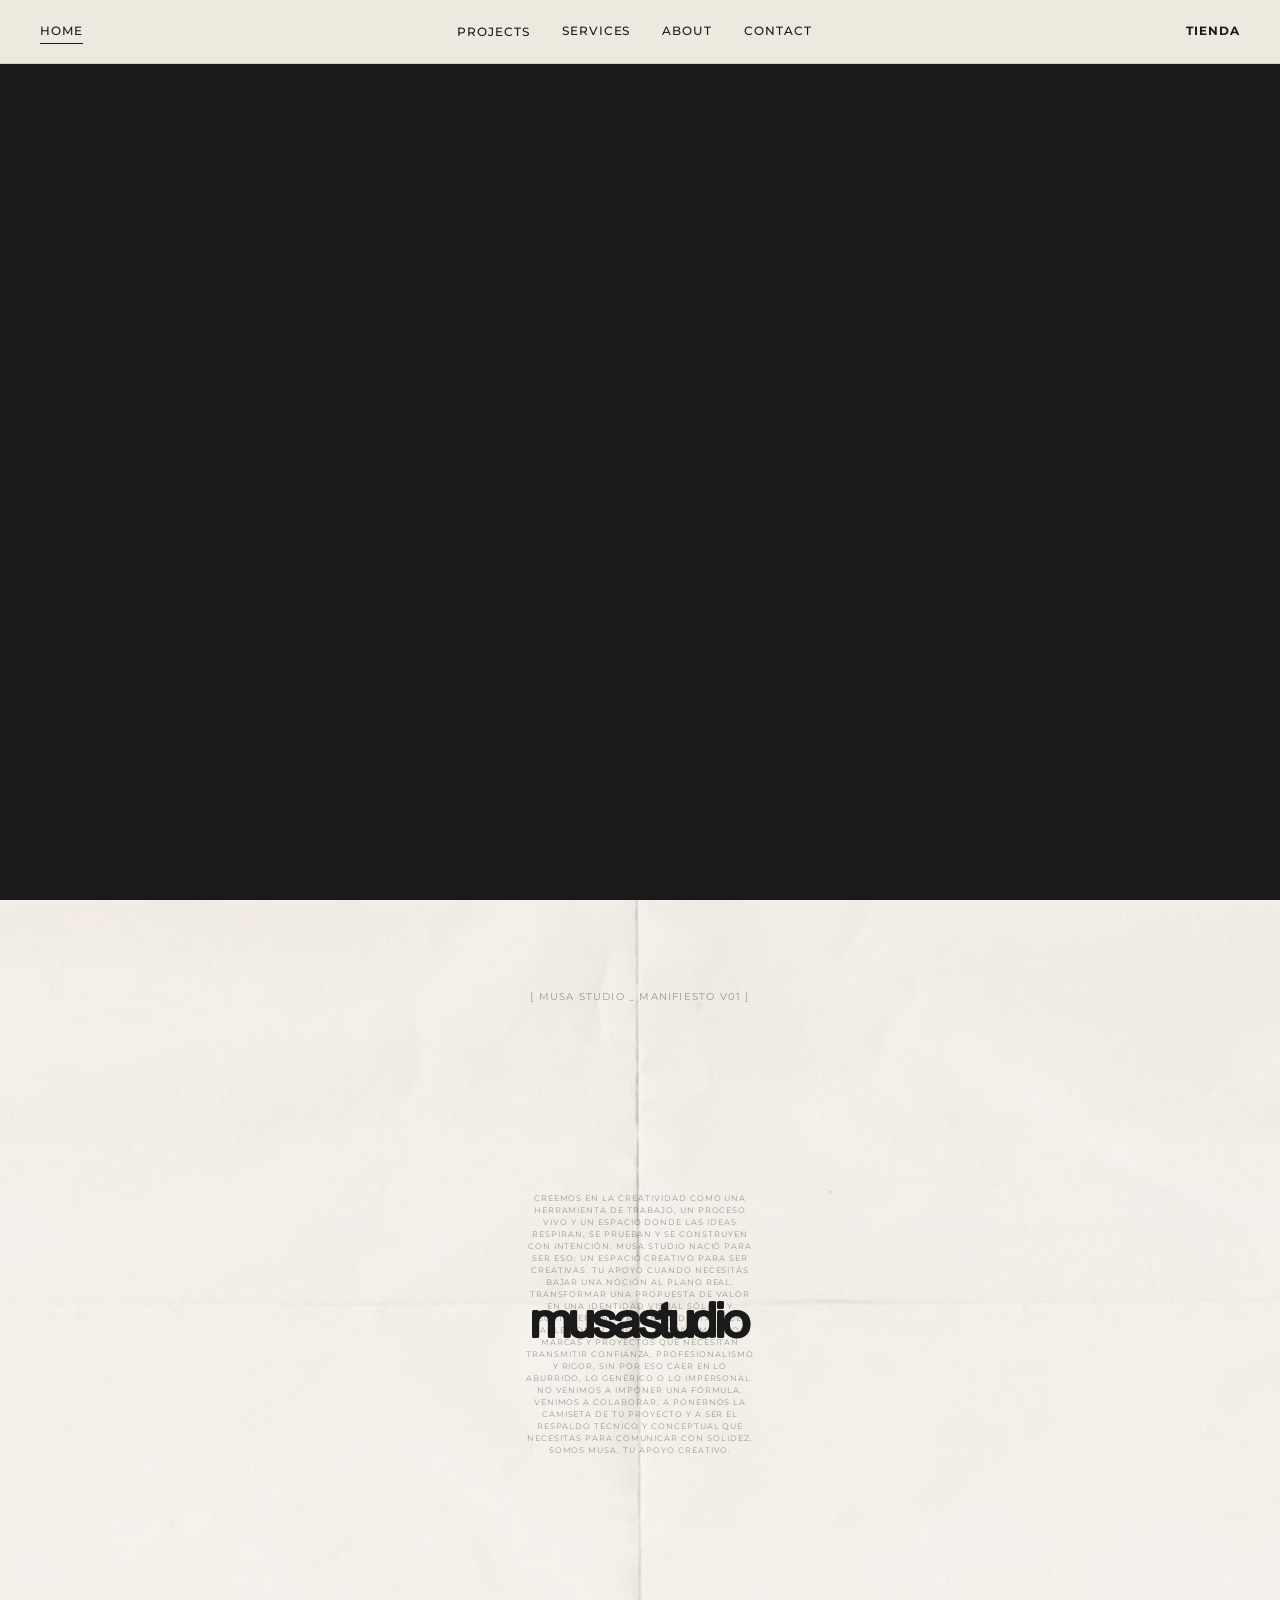
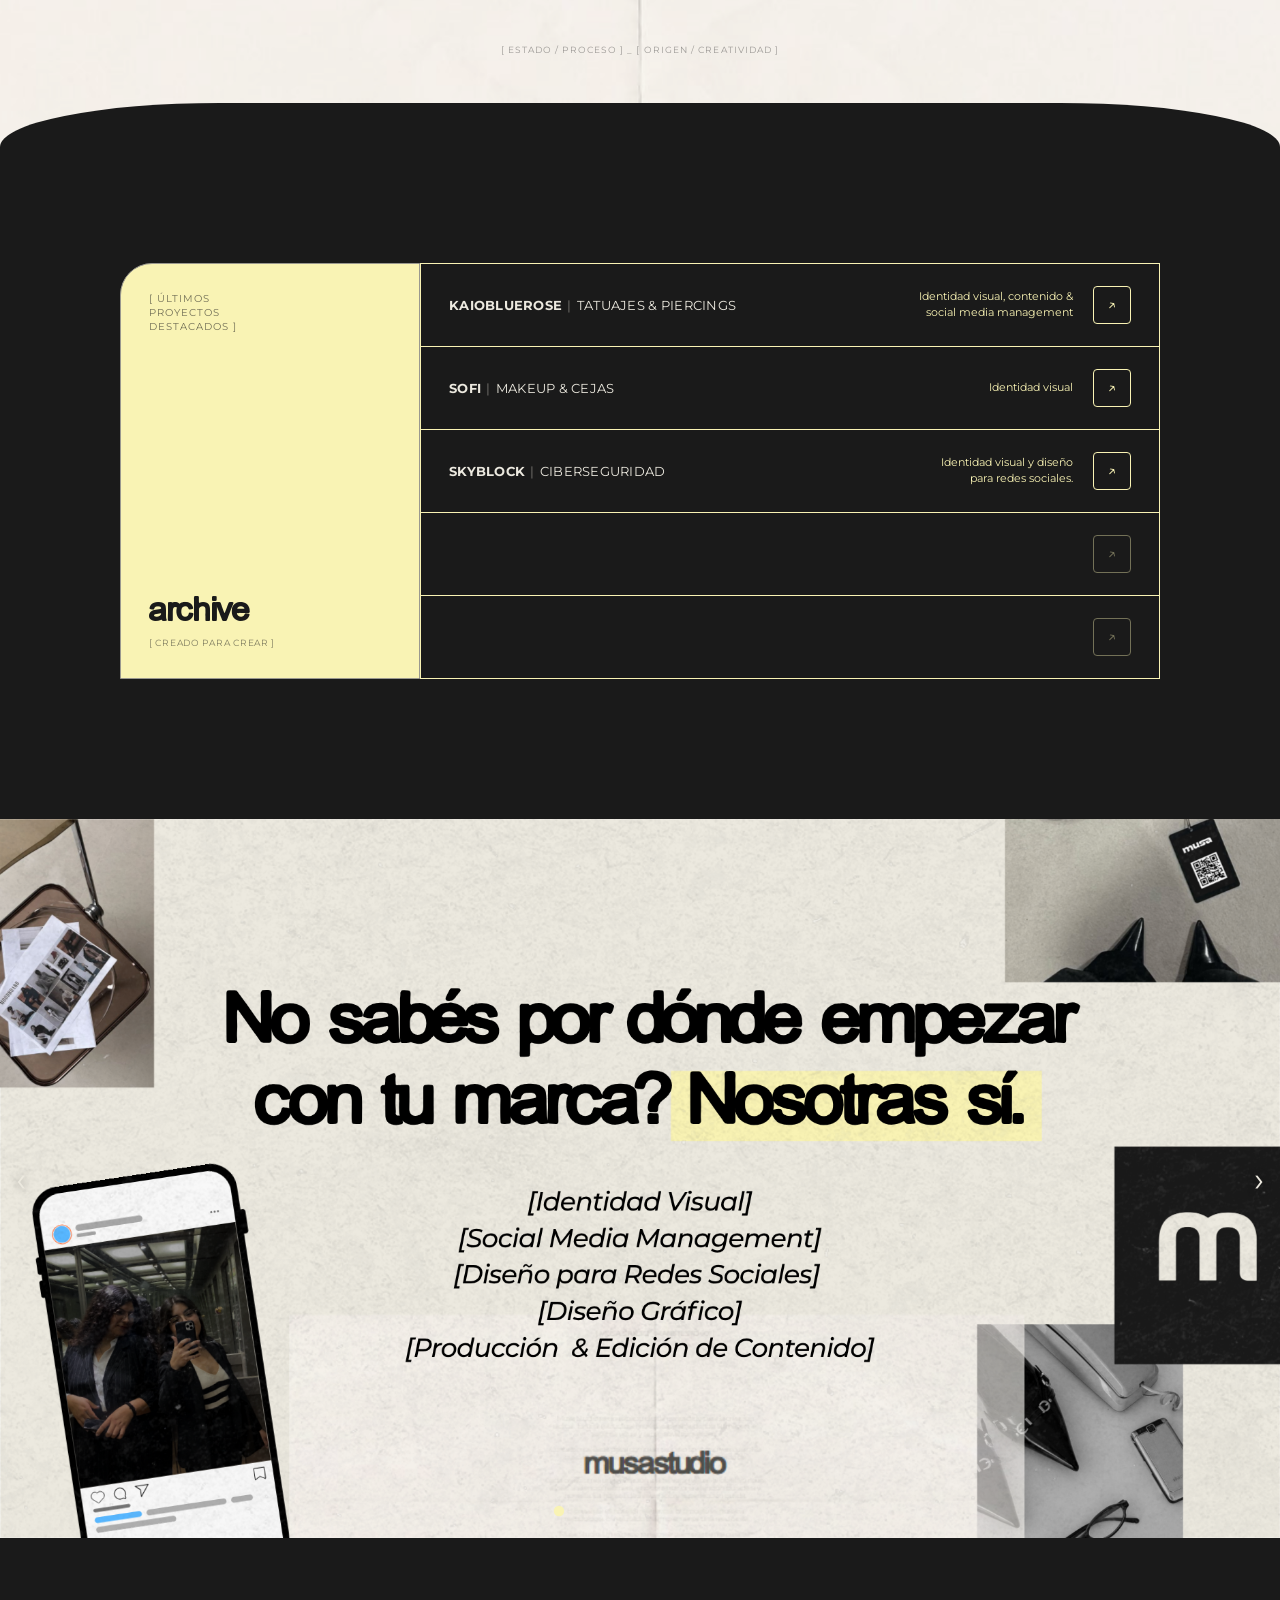
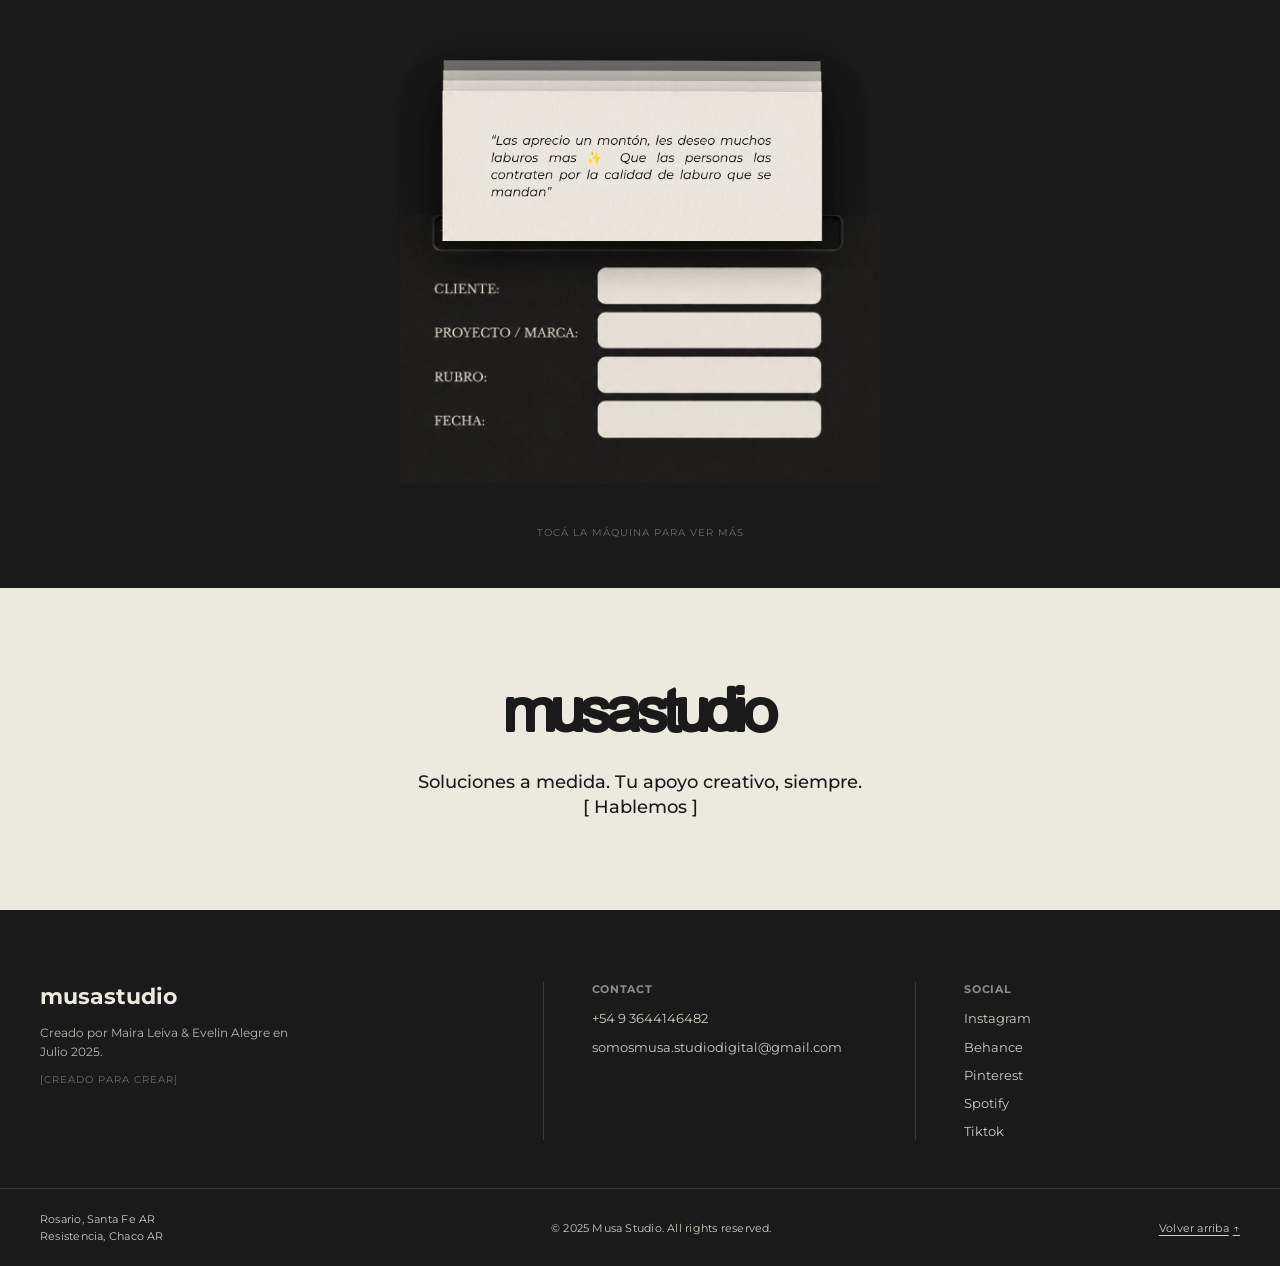
==== commit 8e673735: "ultimo" ====
--- a/index.html
+++ b/index.html
@@ -58,7 +58,7 @@
           <a class="navbar__link" href="#contact" data-modal-trigger="contact">Contact</a>
         </div>
 
-        <a class="navbar__link navbar__link--tienda" href="tienda.html">Tienda</a>
+        <a class="navbar__link navbar__link--tienda" href="#" data-soon="Muy pronto">Tienda</a>
       </nav>
     </div>
   </header>
@@ -91,7 +91,7 @@
           <span class="contact-modal__label">Social</span>
           <div class="contact-modal__social-grid">
             <a class="contact-modal__social" href="https://www.instagram.com/musa______studio/" target="_blank" rel="noopener">Instagram</a>
-            <span class="contact-modal__social contact-modal__social--soon" aria-disabled="true">Behance</span>
+            <a class="contact-modal__social" href="https://www.behance.net/somosmusastudio" target="_blank" rel="noopener">Behance</a>
             <a class="contact-modal__social" href="https://ar.pinterest.com/somosmusastudio/" target="_blank" rel="noopener">Pinterest</a>
             <a class="contact-modal__social" href="https://open.spotify.com/playlist/0AwYGRo3HM85vfNB5bU7Uz" target="_blank" rel="noopener">Spotify</a>
             <a class="contact-modal__social" href="https://www.tiktok.com/@somosmusa.studio" target="_blank" rel="noopener">Tiktok</a>
@@ -235,9 +235,6 @@
            (ver assets/images/carousel/README.txt). -->
       <div class="carousel__track">
         <figure class="carousel__slide is-active">
-          <img src="assets/images/carousel/2.png" alt="" loading="lazy">
-        </figure>
-        <figure class="carousel__slide">
           <img src="assets/images/carousel/3.png" alt="" loading="lazy">
         </figure>
         <figure class="carousel__slide">
@@ -248,6 +245,24 @@
         </figure>
         <figure class="carousel__slide">
           <img src="assets/images/carousel/6.png" alt="" loading="lazy">
+        </figure>
+        <figure class="carousel__slide">
+          <img src="assets/images/carousel/7.png" alt="" loading="lazy">
+        </figure>
+        <figure class="carousel__slide">
+          <img src="assets/images/carousel/8.png" alt="" loading="lazy">
+        </figure>
+        <figure class="carousel__slide">
+          <img src="assets/images/carousel/9.png" alt="" loading="lazy">
+        </figure>
+        <figure class="carousel__slide">
+          <img src="assets/images/carousel/10.png" alt="" loading="lazy">
+        </figure>
+        <figure class="carousel__slide">
+          <img src="assets/images/carousel/11.png" alt="" loading="lazy">
+        </figure>
+        <figure class="carousel__slide">
+          <img src="assets/images/carousel/12.png" alt="" loading="lazy">
         </figure>
       </div>
 
@@ -260,6 +275,11 @@
         <button class="carousel__dot" aria-label="Ir al slide 3" aria-selected="false"></button>
         <button class="carousel__dot" aria-label="Ir al slide 4" aria-selected="false"></button>
         <button class="carousel__dot" aria-label="Ir al slide 5" aria-selected="false"></button>
+        <button class="carousel__dot" aria-label="Ir al slide 6" aria-selected="false"></button>
+        <button class="carousel__dot" aria-label="Ir al slide 7" aria-selected="false"></button>
+        <button class="carousel__dot" aria-label="Ir al slide 8" aria-selected="false"></button>
+        <button class="carousel__dot" aria-label="Ir al slide 9" aria-selected="false"></button>
+        <button class="carousel__dot" aria-label="Ir al slide 10" aria-selected="false"></button>
       </div>
     </section>
 
@@ -330,7 +350,7 @@
         <div class="closing__col closing__col--social">
           <span class="closing__label">Social</span>
           <a class="closing__link" href="https://www.instagram.com/musa______studio/" target="_blank" rel="noopener">Instagram</a>
-          <span class="closing__link closing__link--soon" aria-disabled="true">Behance</span>
+          <a class="closing__link" href="https://www.behance.net/somosmusastudio" target="_blank" rel="noopener">Behance</a>
           <a class="closing__link" href="https://ar.pinterest.com/somosmusastudio/" target="_blank" rel="noopener">Pinterest</a>
           <a class="closing__link" href="https://open.spotify.com/playlist/0AwYGRo3HM85vfNB5bU7Uz" target="_blank" rel="noopener">Spotify</a>
           <a class="closing__link" href="https://www.tiktok.com/@somosmusa.studio" target="_blank" rel="noopener">Tiktok</a>
--- a/css/main.css
+++ b/css/main.css
@@ -9,3 +9,31 @@
   display: block;
 }
 
+/* ---- Toast — aviso breve (ej. "Muy pronto" en Tienda) ---- */
+
+.toast {
+  position: fixed;
+  left: 50%;
+  bottom: 32px;
+  transform: translateX(-50%) translateY(12px);
+  z-index: 2000;
+  padding: 14px 24px;
+  background-color: var(--color-text);
+  color: var(--color-bg);
+  font-family: var(--font-body);
+  font-size: 12px;
+  font-weight: 600;
+  letter-spacing: 0.08em;
+  text-transform: uppercase;
+  border-radius: 999px;
+  white-space: nowrap;
+  opacity: 0;
+  pointer-events: none;
+  transition: opacity 0.3s var(--ease-default), transform 0.3s var(--ease-default);
+}
+
+.toast.is-visible {
+  opacity: 1;
+  transform: translateX(-50%) translateY(0);
+}
+
